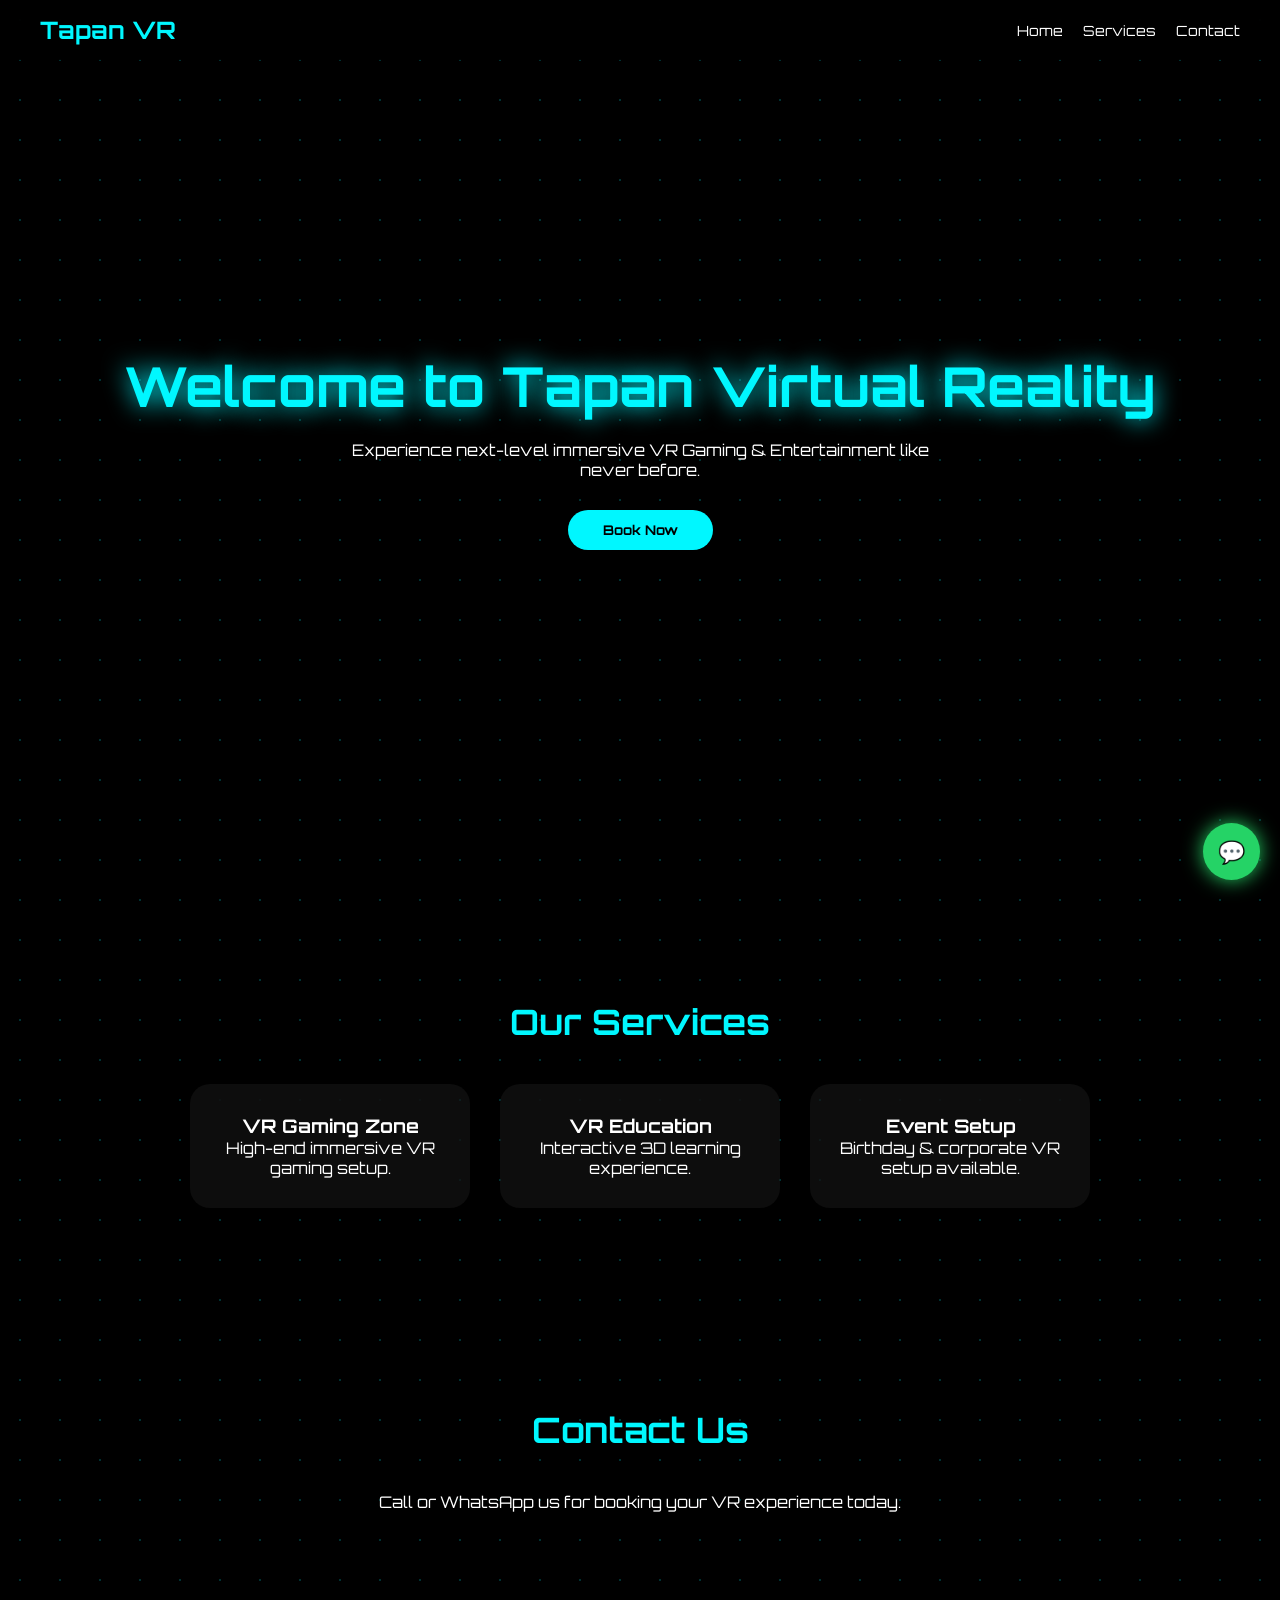
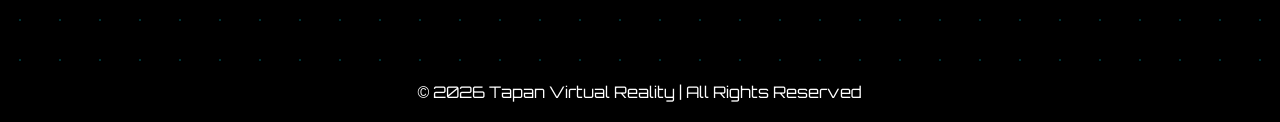
==== index.html @ c33cae74 "Refactor HTML structure and styles for clarity" ====
<!DOCTYPE html>
<html lang="en">
<head>
<meta charset="UTF-8">
<meta name="viewport" content="width=device-width, initial-scale=1.0">
<title>Tapan Virtual Reality</title>
<link href="https://fonts.googleapis.com/css2?family=Orbitron:wght@400;700;900&display=swap" rel="stylesheet">

<style>
*{
margin:0;
padding:0;
box-sizing:border-box;
font-family:'Orbitron', sans-serif;
scroll-behavior:smooth;
}

body{
background:#000;
color:white;
overflow-x:hidden;
}

/* 3D Animated Background */
body::before{
content:"";
position:fixed;
width:200%;
height:200%;
background:radial-gradient(circle,#00f7ff33 1px, transparent 1px);
background-size:40px 40px;
animation:moveBg 20s linear infinite;
z-index:-1;
}

@keyframes moveBg{
0%{transform:translate(0,0);}
100%{transform:translate(-200px,-200px);}
}

/* Navbar */
nav{
display:flex;
justify-content:space-between;
align-items:center;
padding:15px 40px;
background:rgba(0,0,0,0.7);
backdrop-filter:blur(15px);
position:fixed;
width:100%;
top:0;
z-index:1000;
}

nav h1{
color:#00f7ff;
}

nav ul{
display:flex;
gap:20px;
list-style:none;
}

nav ul li a{
color:white;
text-decoration:none;
font-size:14px;
transition:0.3s;
}

nav ul li a:hover{
color:#00f7ff;
}

/* Hero */
.hero{
height:100vh;
display:flex;
flex-direction:column;
justify-content:center;
align-items:center;
text-align:center;
padding:20px;
}

.hero h2{
font-size:55px;
color:#00f7ff;
text-shadow:0 0 25px #00f7ff;
animation:float 3s ease-in-out infinite;
}

@keyframes float{
0%,100%{transform:translateY(0);}
50%{transform:translateY(-15px);}
}

.hero p{
margin-top:20px;
max-width:600px;
}

.btn{
margin-top:30px;
padding:12px 35px;
border:none;
background:#00f7ff;
color:black;
font-weight:bold;
cursor:pointer;
border-radius:30px;
transition:0.4s;
}

.btn:hover{
transform:scale(1.1);
}

/* Services */
section{
padding:100px 20px;
text-align:center;
}

.section-title{
font-size:35px;
margin-bottom:40px;
color:#00f7ff;
}

.cards{
display:flex;
flex-wrap:wrap;
justify-content:center;
gap:30px;
}

.card{
background:rgba(255,255,255,0.05);
padding:30px;
width:280px;
border-radius:20px;
backdrop-filter:blur(15px);
transition:0.5s;
transform-style:preserve-3d;
}

.card:hover{
transform:rotateY(10deg) rotateX(10deg);
box-shadow:0 0 30px #00f7ff;
}

/* Contact */
.contact-box{
margin-top:30px;
}

/* WhatsApp Button */
.whatsapp{
position:fixed;
bottom:20px;
right:20px;
background:#25D366;
color:white;
padding:15px;
border-radius:50%;
font-size:22px;
text-decoration:none;
box-shadow:0 0 20px #25D366;
animation:pulse 2s infinite;
}

@keyframes pulse{
0%{box-shadow:0 0 10px #25D366;}
50%{box-shadow:0 0 25px #25D366;}
100%{box-shadow:0 0 10px #25D366;}
}

footer{
text-align:center;
padding:20px;
background:black;
margin-top:50px;
}

@media(max-width:768px){
.hero h2{font-size:32px;}
.cards{flex-direction:column;align-items:center;}
}
</style>
</head>

<body>

<nav>
<h1>Tapan VR</h1>
<ul>
<li><a href="#">Home</a></li>
<li><a href="#services">Services</a></li>
<li><a href="#contact">Contact</a></li>
</ul>
</nav>

<section class="hero">
<h2>Welcome to Tapan Virtual Reality</h2>
<p>Experience next-level immersive VR Gaming & Entertainment like never before.</p>
<button class="btn" onclick="sendWhatsApp()">Book Now</button>
</section>

<section id="services">
<h2 class="section-title">Our Services</h2>
<div class="cards">
<div class="card">
<h3>VR Gaming Zone</h3>
<p>High-end immersive VR gaming setup.</p>
</div>
<div class="card">
<h3>VR Education</h3>
<p>Interactive 3D learning experience.</p>
</div>
<div class="card">
<h3>Event Setup</h3>
<p>Birthday & corporate VR setup available.</p>
</div>
</div>
</section>

<section id="contact">
<h2 class="section-title">Contact Us</h2>
<p>Call or WhatsApp us for booking your VR experience today.</p>
</section>

<footer>
© 2026 Tapan Virtual Reality | All Rights Reserved
</footer>

<!-- WhatsApp Floating Button -->
<a href="https://wa.me/917605908862?text=Hello%20Tapan%20Virtual%20Reality,%20I%20want%20to%20book%20a%20VR%20session." class="whatsapp">💬</a>

<script>
function sendWhatsApp(){
window.open("https://wa.me/917605908862?text=Hello%20Tapan%20Virtual%20Reality,%20I%20want%20to%20book%20a%20VR%20session.","_blank");
}
</script>

</body>
</html>
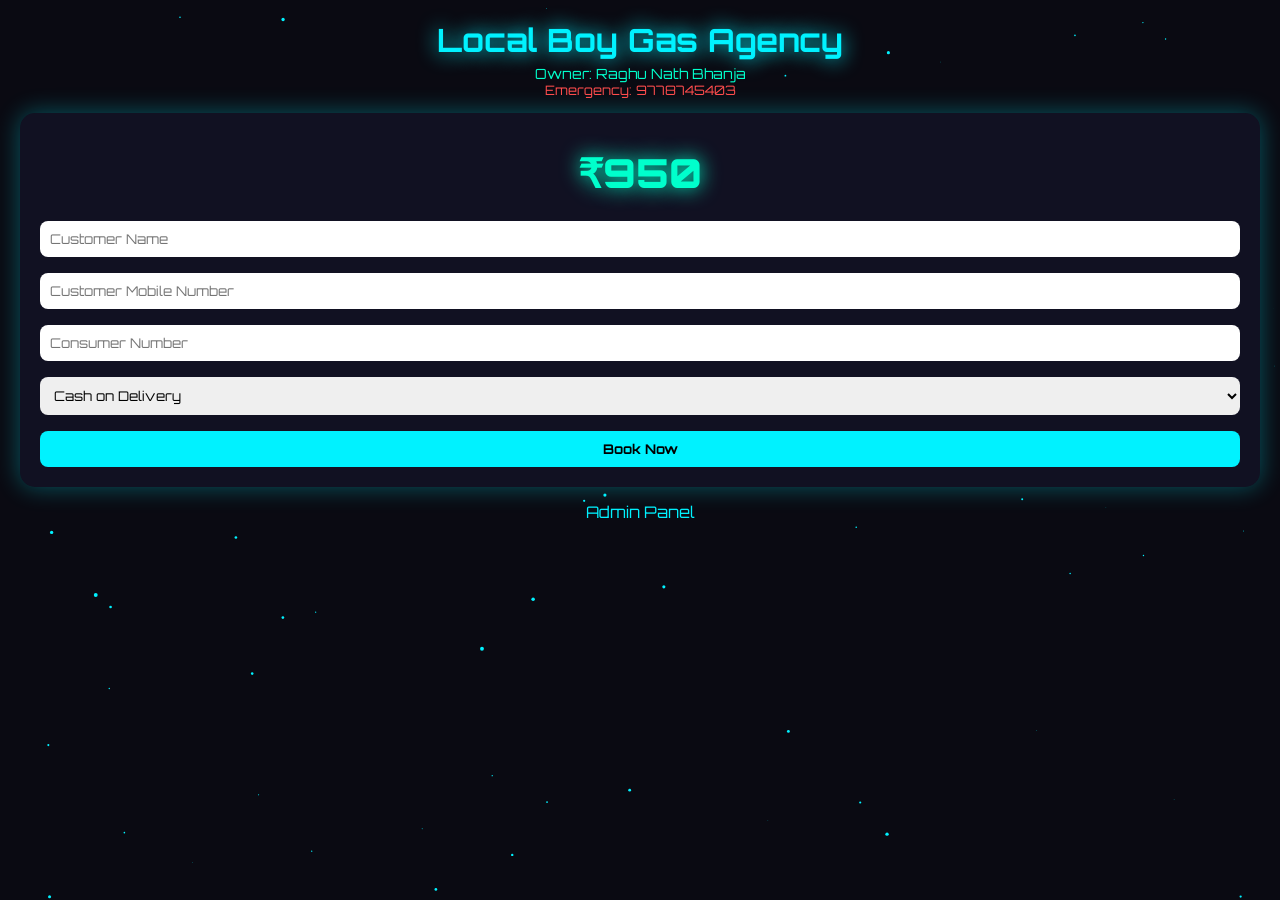
==== commit 89a947b2: "Update title and styles in index.html" ====
--- a/index.html
+++ b/index.html
@@ -1,247 +1,280 @@
 <!DOCTYPE html>
-<html lang="en">
+<html>
 <head>
-<meta charset="UTF-8">
 <meta name="viewport" content="width=device-width, initial-scale=1.0">
-<title>Tapan Virtual Reality</title>
+<title>Local Boy raghu Gas Agency</title>
+
 <link href="https://fonts.googleapis.com/css2?family=Orbitron:wght@400;700;900&display=swap" rel="stylesheet">
 
 <style>
-*{
-margin:0;
-padding:0;
-box-sizing:border-box;
-font-family:'Orbitron', sans-serif;
-scroll-behavior:smooth;
-}
+*{margin:0;padding:0;box-sizing:border-box;font-family:'Orbitron',sans-serif;}
 
 body{
-background:#000;
+background:#0a0a12;
 color:white;
-overflow-x:hidden;
-}
-
-/* 3D Animated Background */
-body::before{
-content:"";
+overflow:hidden;
+}
+
+canvas{
 position:fixed;
-width:200%;
-height:200%;
-background:radial-gradient(circle,#00f7ff33 1px, transparent 1px);
-background-size:40px 40px;
-animation:moveBg 20s linear infinite;
+top:0;
+left:0;
 z-index:-1;
 }
 
-@keyframes moveBg{
-0%{transform:translate(0,0);}
-100%{transform:translate(-200px,-200px);}
-}
-
-/* Navbar */
-nav{
-display:flex;
-justify-content:space-between;
-align-items:center;
-padding:15px 40px;
-background:rgba(0,0,0,0.7);
-backdrop-filter:blur(15px);
-position:fixed;
+.container{
+padding:20px;
+text-align:center;
+display:none;
+}
+
+.active{display:block;}
+
+h1{
+color:#00f2ff;
+text-shadow:0 0 20px #00f2ff;
+margin-bottom:5px;
+}
+
+.owner{
+font-size:14px;
+color:#00ffcc;
+}
+
+.emergency{
+font-size:13px;
+color:#ff4d4d;
+margin-bottom:10px;
+}
+
+.card{
+background:#111122;
+padding:20px;
+border-radius:15px;
+box-shadow:0 0 25px #00f2ff55;
+margin-top:15px;
+}
+
+input,select{
 width:100%;
-top:0;
-z-index:1000;
-}
-
-nav h1{
-color:#00f7ff;
-}
-
-nav ul{
-display:flex;
-gap:20px;
-list-style:none;
-}
-
-nav ul li a{
-color:white;
-text-decoration:none;
-font-size:14px;
-transition:0.3s;
-}
-
-nav ul li a:hover{
-color:#00f7ff;
-}
-
-/* Hero */
-.hero{
-height:100vh;
-display:flex;
-flex-direction:column;
-justify-content:center;
-align-items:center;
-text-align:center;
-padding:20px;
-}
-
-.hero h2{
-font-size:55px;
-color:#00f7ff;
-text-shadow:0 0 25px #00f7ff;
-animation:float 3s ease-in-out infinite;
-}
-
-@keyframes float{
-0%,100%{transform:translateY(0);}
-50%{transform:translateY(-15px);}
-}
-
-.hero p{
-margin-top:20px;
-max-width:600px;
-}
-
-.btn{
-margin-top:30px;
-padding:12px 35px;
+padding:10px;
+margin:8px 0;
+border-radius:8px;
 border:none;
-background:#00f7ff;
+}
+
+button{
+padding:10px;
+border:none;
+border-radius:8px;
+background:#00f2ff;
 color:black;
 font-weight:bold;
 cursor:pointer;
-border-radius:30px;
-transition:0.4s;
-}
-
-.btn:hover{
-transform:scale(1.1);
-}
-
-/* Services */
-section{
-padding:100px 20px;
-text-align:center;
-}
-
-.section-title{
-font-size:35px;
-margin-bottom:40px;
-color:#00f7ff;
-}
-
-.cards{
-display:flex;
-flex-wrap:wrap;
-justify-content:center;
-gap:30px;
-}
-
-.card{
-background:rgba(255,255,255,0.05);
-padding:30px;
-width:280px;
-border-radius:20px;
-backdrop-filter:blur(15px);
-transition:0.5s;
-transform-style:preserve-3d;
-}
-
-.card:hover{
-transform:rotateY(10deg) rotateX(10deg);
-box-shadow:0 0 30px #00f7ff;
-}
-
-/* Contact */
-.contact-box{
-margin-top:30px;
-}
-
-/* WhatsApp Button */
-.whatsapp{
-position:fixed;
-bottom:20px;
-right:20px;
-background:#25D366;
-color:white;
-padding:15px;
-border-radius:50%;
-font-size:22px;
-text-decoration:none;
-box-shadow:0 0 20px #25D366;
-animation:pulse 2s infinite;
-}
-
-@keyframes pulse{
-0%{box-shadow:0 0 10px #25D366;}
-50%{box-shadow:0 0 25px #25D366;}
-100%{box-shadow:0 0 10px #25D366;}
-}
-
-footer{
-text-align:center;
-padding:20px;
-background:black;
-margin-top:50px;
-}
-
-@media(max-width:768px){
-.hero h2{font-size:32px;}
-.cards{flex-direction:column;align-items:center;}
+margin-top:8px;
+width:100%;
+}
+
+.price{
+font-size:40px;
+font-weight:900;
+color:#00ffcc;
+margin:15px 0;
+text-shadow:0 0 20px #00ffcc;
+}
+
+.link{
+margin-top:15px;
+color:#00f2ff;
+cursor:pointer;
 }
 </style>
 </head>
-
 <body>
 
-<nav>
-<h1>Tapan VR</h1>
-<ul>
-<li><a href="#">Home</a></li>
-<li><a href="#services">Services</a></li>
-<li><a href="#contact">Contact</a></li>
-</ul>
-</nav>
-
-<section class="hero">
-<h2>Welcome to Tapan Virtual Reality</h2>
-<p>Experience next-level immersive VR Gaming & Entertainment like never before.</p>
-<button class="btn" onclick="sendWhatsApp()">Book Now</button>
-</section>
-
-<section id="services">
-<h2 class="section-title">Our Services</h2>
-<div class="cards">
+<canvas id="bg"></canvas>
+
+<!-- USER PAGE -->
+<div id="user" class="container active">
+<h1>Local Boy Gas Agency</h1>
+<div class="owner">Owner: Raghu Nath Bhanja</div>
+<div class="emergency">Emergency: 9778745403</div>
+
 <div class="card">
-<h3>VR Gaming Zone</h3>
-<p>High-end immersive VR gaming setup.</p>
-</div>
+
+<div class="price">₹<span id="livePrice">0</span></div>
+
+<input id="name" placeholder="Customer Name">
+<input id="mobile" placeholder="Customer Mobile Number">
+<input id="consumer" placeholder="Consumer Number">
+
+<select id="payment">
+<option value="COD">Cash on Delivery</option>
+<option value="UPI">Online UPI Payment</option>
+</select>
+
+<button onclick="book()">Book Now</button>
+<p id="msg"></p>
+
+</div>
+
+<div class="link" onclick="showAdminLogin()">Admin Panel</div>
+</div>
+
+<!-- ADMIN LOGIN -->
+<div id="adminLogin" class="container">
+<h1>Admin Login</h1>
+
 <div class="card">
-<h3>VR Education</h3>
-<p>Interactive 3D learning experience.</p>
-</div>
+<input id="adminUser" placeholder="Username">
+<input type="password" id="adminPass" placeholder="Password">
+<button onclick="adminLogin()">Login</button>
+</div>
+
+<div class="link" onclick="showUser()">Back</div>
+</div>
+
+<!-- ADMIN PANEL -->
+<div id="adminPanel" class="container">
+<h1>Admin Panel</h1>
+
 <div class="card">
-<h3>Event Setup</h3>
-<p>Birthday & corporate VR setup available.</p>
-</div>
-</div>
-</section>
-
-<section id="contact">
-<h2 class="section-title">Contact Us</h2>
-<p>Call or WhatsApp us for booking your VR experience today.</p>
-</section>
-
-<footer>
-© 2026 Tapan Virtual Reality | All Rights Reserved
-</footer>
-
-<!-- WhatsApp Floating Button -->
-<a href="https://wa.me/917605908862?text=Hello%20Tapan%20Virtual%20Reality,%20I%20want%20to%20book%20a%20VR%20session." class="whatsapp">💬</a>
+<h3>Update Cylinder Price</h3>
+<input id="newPrice" placeholder="Enter New Price">
+<button onclick="changePrice()">Update Price</button>
+</div>
+
+<div class="link" onclick="logout()">Logout</div>
+</div>
 
 <script>
-function sendWhatsApp(){
-window.open("https://wa.me/917605908862?text=Hello%20Tapan%20Virtual%20Reality,%20I%20want%20to%20book%20a%20VR%20session.","_blank");
-}
+let price = localStorage.getItem("price") || 950;
+price = parseInt(price);
+animatePrice(0, price);
+
+/* 🔥 Smooth Animated Price */
+function animatePrice(start, target){
+let duration = 800;
+let startTime = null;
+
+function animation(currentTime){
+if(!startTime) startTime = currentTime;
+let progress = currentTime - startTime;
+let percent = Math.min(progress / duration, 1);
+let value = Math.floor(percent * (target - start) + start);
+document.getElementById("livePrice").innerText = value;
+
+if(percent < 1){
+requestAnimationFrame(animation);
+}
+}
+requestAnimationFrame(animation);
+}
+
+/* Update Price */
+function changePrice(){
+let newP = document.getElementById("newPrice").value;
+if(newP){
+let oldPrice = price;
+price = parseInt(newP);
+localStorage.setItem("price",price);
+animatePrice(oldPrice, price);
+alert("Price Updated Successfully");
+}
+}
+
+/* Booking */
+function book(){
+let name=document.getElementById("name").value;
+let mobile=document.getElementById("mobile").value;
+let consumer=document.getElementById("consumer").value;
+let payment=document.getElementById("payment").value;
+
+if(!name || !mobile){
+alert("Please fill all details");
+return;
+}
+
+let id="LB"+Math.floor(Math.random()*100000);
+
+let message=`New Gas Booking
+ID: ${id}
+Name: ${name}
+Mobile: ${mobile}
+Consumer No: ${consumer}
+Payment: ${payment}
+Amount: ₹${price}`;
+
+window.open(`https://wa.me/919778745403?text=${encodeURIComponent(message)}`);
+
+document.getElementById("msg").innerHTML="Booking ID: "+id;
+}
+
+/* Admin Navigation */
+function showAdminLogin(){
+document.getElementById("user").classList.remove("active");
+document.getElementById("adminLogin").classList.add("active");
+}
+
+function adminLogin(){
+let user=document.getElementById("adminUser").value;
+let pass=document.getElementById("adminPass").value;
+
+if(user==="Raghu" && pass==="Tapan@8260"){
+document.getElementById("adminLogin").classList.remove("active");
+document.getElementById("adminPanel").classList.add("active");
+}else{
+alert("Wrong Username or Password");
+}
+}
+
+function logout(){
+document.getElementById("adminPanel").classList.remove("active");
+document.getElementById("user").classList.add("active");
+}
+
+function showUser(){
+document.getElementById("adminLogin").classList.remove("active");
+document.getElementById("user").classList.add("active");
+}
+
+/* Background Particles */
+const canvas=document.getElementById("bg");
+const ctx=canvas.getContext("2d");
+
+function resize(){
+canvas.width=window.innerWidth;
+canvas.height=window.innerHeight;
+}
+resize();
+window.addEventListener("resize",resize);
+
+let particles=[];
+for(let i=0;i<80;i++){
+particles.push({
+x:Math.random()*canvas.width,
+y:Math.random()*canvas.height,
+r:Math.random()*2,
+dx:(Math.random()-0.5),
+dy:(Math.random()-0.5)
+});
+}
+
+function draw(){
+ctx.clearRect(0,0,canvas.width,canvas.height);
+ctx.fillStyle="#00f2ff";
+particles.forEach(p=>{
+ctx.beginPath();
+ctx.arc(p.x,p.y,p.r,0,Math.PI*2);
+ctx.fill();
+p.x+=p.dx;
+p.y+=p.dy;
+if(p.x<0||p.x>canvas.width)p.dx*=-1;
+if(p.y<0||p.y>canvas.height)p.dy*=-1;
+});
+requestAnimationFrame(draw);
+}
+draw();
 </script>
 
 </body>
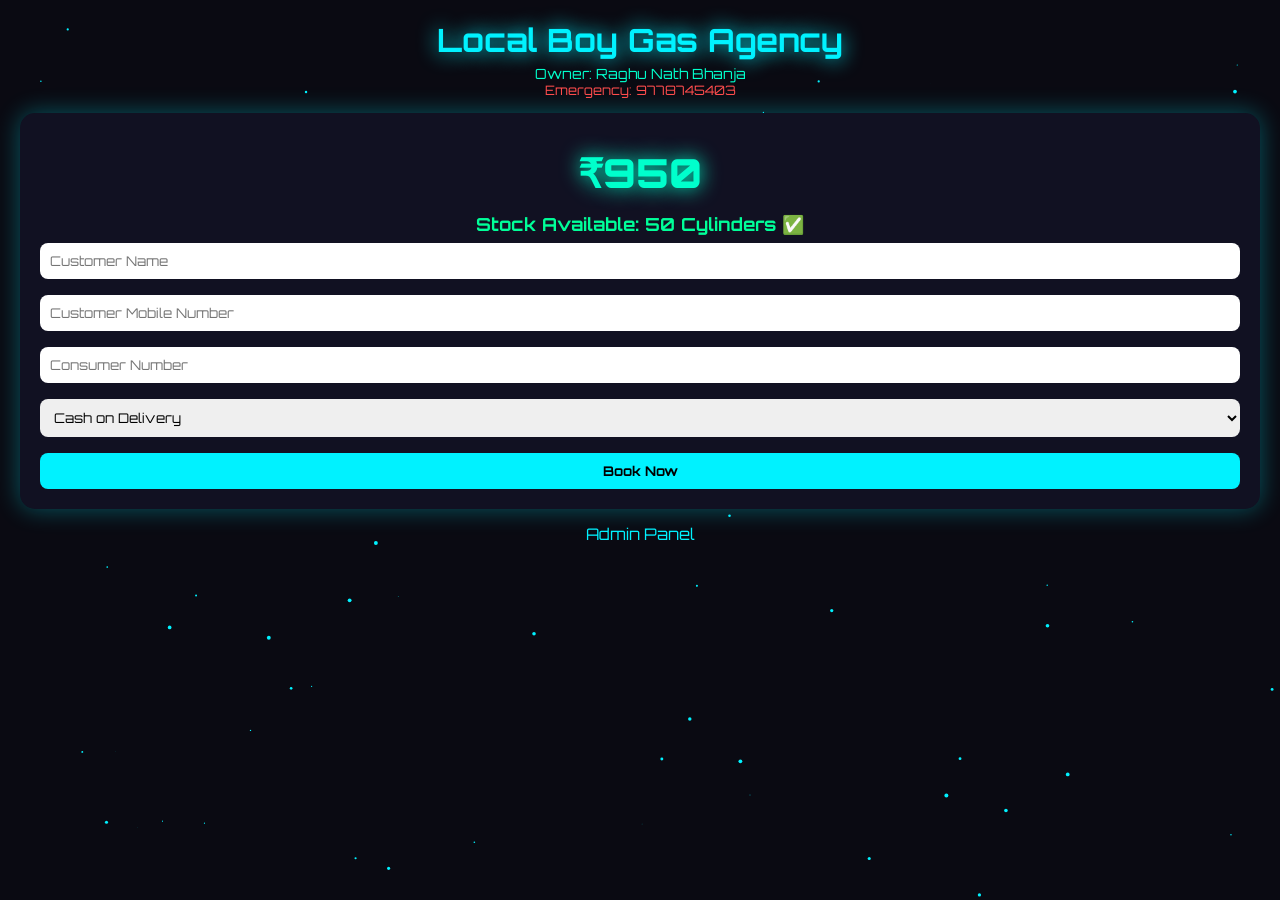
==== commit e0a3bda0: "Update title and add stock management features" ====
--- a/index.html
+++ b/index.html
@@ -2,7 +2,7 @@
 <html>
 <head>
 <meta name="viewport" content="width=device-width, initial-scale=1.0">
-<title>Local Boy raghu Gas Agency</title>
+<title>Local Boy Gas Agency</title>
 
 <link href="https://fonts.googleapis.com/css2?family=Orbitron:wght@400;700;900&display=swap" rel="stylesheet">
 
@@ -83,6 +83,12 @@
 text-shadow:0 0 20px #00ffcc;
 }
 
+.stock{
+font-size:18px;
+margin-top:5px;
+font-weight:bold;
+}
+
 .link{
 margin-top:15px;
 color:#00f2ff;
@@ -103,6 +109,7 @@
 <div class="card">
 
 <div class="price">₹<span id="livePrice">0</span></div>
+<div id="stockStatus" class="stock"></div>
 
 <input id="name" placeholder="Customer Name">
 <input id="mobile" placeholder="Customer Mobile Number">
@@ -142,17 +149,23 @@
 <h3>Update Cylinder Price</h3>
 <input id="newPrice" placeholder="Enter New Price">
 <button onclick="changePrice()">Update Price</button>
+
+<h3 style="margin-top:15px;">Update Stock</h3>
+<input id="newStock" placeholder="Enter Stock Quantity">
+<button onclick="changeStock()">Update Stock</button>
 </div>
 
 <div class="link" onclick="logout()">Logout</div>
 </div>
 
 <script>
-let price = localStorage.getItem("price") || 950;
-price = parseInt(price);
+let price = parseInt(localStorage.getItem("price")) || 950;
+let stock = parseInt(localStorage.getItem("stock")) || 50;
+
 animatePrice(0, price);
-
-/* 🔥 Smooth Animated Price */
+updateStockDisplay();
+
+/* Animated Price */
 function animatePrice(start, target){
 let duration = 800;
 let startTime = null;
@@ -183,8 +196,36 @@
 }
 }
 
+/* Update Stock */
+function changeStock(){
+let newS = document.getElementById("newStock").value;
+if(newS){
+stock = parseInt(newS);
+localStorage.setItem("stock",stock);
+updateStockDisplay();
+alert("Stock Updated Successfully");
+}
+}
+
+function updateStockDisplay(){
+let stockDiv = document.getElementById("stockStatus");
+
+if(stock > 0){
+stockDiv.innerHTML = "Stock Available: " + stock + " Cylinders ✅";
+stockDiv.style.color = "#00ff99";
+}else{
+stockDiv.innerHTML = "Not Available ❌";
+stockDiv.style.color = "red";
+}
+}
+
 /* Booking */
 function book(){
+if(stock <= 0){
+alert("Stock Not Available");
+return;
+}
+
 let name=document.getElementById("name").value;
 let mobile=document.getElementById("mobile").value;
 let consumer=document.getElementById("consumer").value;
@@ -206,6 +247,10 @@
 Amount: ₹${price}`;
 
 window.open(`https://wa.me/919778745403?text=${encodeURIComponent(message)}`);
+
+stock--;
+localStorage.setItem("stock",stock);
+updateStockDisplay();
 
 document.getElementById("msg").innerHTML="Booking ID: "+id;
 }
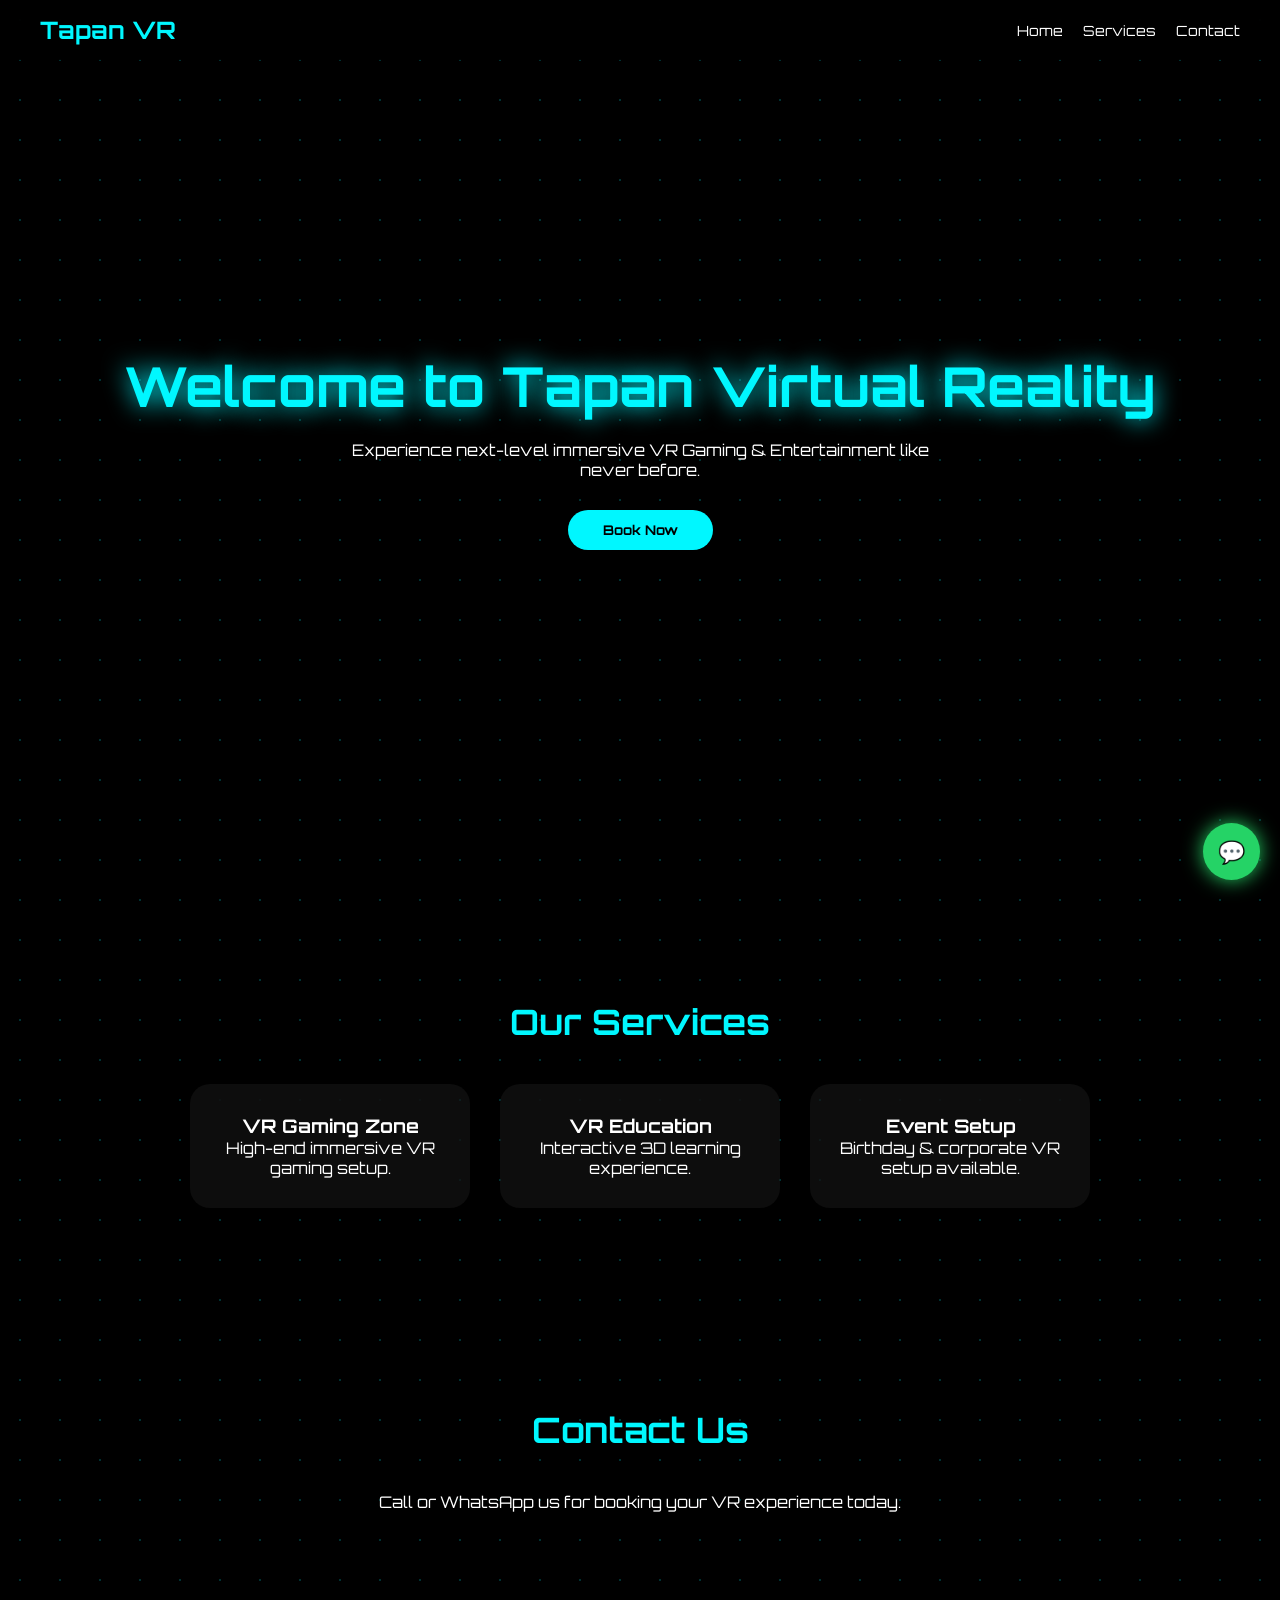
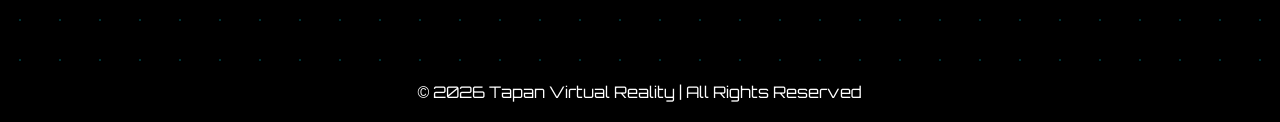
==== commit 958753c0: "Update HTML structure and styling for Tapan VR" ====
--- a/index.html
+++ b/index.html
@@ -1,325 +1,247 @@
 <!DOCTYPE html>
-<html>
+<html lang="en">
 <head>
+<meta charset="UTF-8">
 <meta name="viewport" content="width=device-width, initial-scale=1.0">
-<title>Local Boy Gas Agency</title>
-
+<title>Tapan Virtual Reality</title>
 <link href="https://fonts.googleapis.com/css2?family=Orbitron:wght@400;700;900&display=swap" rel="stylesheet">
 
 <style>
-*{margin:0;padding:0;box-sizing:border-box;font-family:'Orbitron',sans-serif;}
+*{
+margin:0;
+padding:0;
+box-sizing:border-box;
+font-family:'Orbitron', sans-serif;
+scroll-behavior:smooth;
+}
 
 body{
-background:#0a0a12;
+background:#000;
 color:white;
-overflow:hidden;
-}
-
-canvas{
+overflow-x:hidden;
+}
+
+/* 3D Animated Background */
+body::before{
+content:"";
 position:fixed;
+width:200%;
+height:200%;
+background:radial-gradient(circle,#00f7ff33 1px, transparent 1px);
+background-size:40px 40px;
+animation:moveBg 20s linear infinite;
+z-index:-1;
+}
+
+@keyframes moveBg{
+0%{transform:translate(0,0);}
+100%{transform:translate(-200px,-200px);}
+}
+
+/* Navbar */
+nav{
+display:flex;
+justify-content:space-between;
+align-items:center;
+padding:15px 40px;
+background:rgba(0,0,0,0.7);
+backdrop-filter:blur(15px);
+position:fixed;
+width:100%;
 top:0;
-left:0;
-z-index:-1;
-}
-
-.container{
+z-index:1000;
+}
+
+nav h1{
+color:#00f7ff;
+}
+
+nav ul{
+display:flex;
+gap:20px;
+list-style:none;
+}
+
+nav ul li a{
+color:white;
+text-decoration:none;
+font-size:14px;
+transition:0.3s;
+}
+
+nav ul li a:hover{
+color:#00f7ff;
+}
+
+/* Hero */
+.hero{
+height:100vh;
+display:flex;
+flex-direction:column;
+justify-content:center;
+align-items:center;
+text-align:center;
 padding:20px;
-text-align:center;
-display:none;
-}
-
-.active{display:block;}
-
-h1{
-color:#00f2ff;
-text-shadow:0 0 20px #00f2ff;
-margin-bottom:5px;
-}
-
-.owner{
-font-size:14px;
-color:#00ffcc;
-}
-
-.emergency{
-font-size:13px;
-color:#ff4d4d;
-margin-bottom:10px;
-}
-
-.card{
-background:#111122;
-padding:20px;
-border-radius:15px;
-box-shadow:0 0 25px #00f2ff55;
-margin-top:15px;
-}
-
-input,select{
-width:100%;
-padding:10px;
-margin:8px 0;
-border-radius:8px;
+}
+
+.hero h2{
+font-size:55px;
+color:#00f7ff;
+text-shadow:0 0 25px #00f7ff;
+animation:float 3s ease-in-out infinite;
+}
+
+@keyframes float{
+0%,100%{transform:translateY(0);}
+50%{transform:translateY(-15px);}
+}
+
+.hero p{
+margin-top:20px;
+max-width:600px;
+}
+
+.btn{
+margin-top:30px;
+padding:12px 35px;
 border:none;
-}
-
-button{
-padding:10px;
-border:none;
-border-radius:8px;
-background:#00f2ff;
+background:#00f7ff;
 color:black;
 font-weight:bold;
 cursor:pointer;
-margin-top:8px;
-width:100%;
-}
-
-.price{
-font-size:40px;
-font-weight:900;
-color:#00ffcc;
-margin:15px 0;
-text-shadow:0 0 20px #00ffcc;
-}
-
-.stock{
-font-size:18px;
-margin-top:5px;
-font-weight:bold;
-}
-
-.link{
-margin-top:15px;
-color:#00f2ff;
-cursor:pointer;
+border-radius:30px;
+transition:0.4s;
+}
+
+.btn:hover{
+transform:scale(1.1);
+}
+
+/* Services */
+section{
+padding:100px 20px;
+text-align:center;
+}
+
+.section-title{
+font-size:35px;
+margin-bottom:40px;
+color:#00f7ff;
+}
+
+.cards{
+display:flex;
+flex-wrap:wrap;
+justify-content:center;
+gap:30px;
+}
+
+.card{
+background:rgba(255,255,255,0.05);
+padding:30px;
+width:280px;
+border-radius:20px;
+backdrop-filter:blur(15px);
+transition:0.5s;
+transform-style:preserve-3d;
+}
+
+.card:hover{
+transform:rotateY(10deg) rotateX(10deg);
+box-shadow:0 0 30px #00f7ff;
+}
+
+/* Contact */
+.contact-box{
+margin-top:30px;
+}
+
+/* WhatsApp Button */
+.whatsapp{
+position:fixed;
+bottom:20px;
+right:20px;
+background:#25D366;
+color:white;
+padding:15px;
+border-radius:50%;
+font-size:22px;
+text-decoration:none;
+box-shadow:0 0 20px #25D366;
+animation:pulse 2s infinite;
+}
+
+@keyframes pulse{
+0%{box-shadow:0 0 10px #25D366;}
+50%{box-shadow:0 0 25px #25D366;}
+100%{box-shadow:0 0 10px #25D366;}
+}
+
+footer{
+text-align:center;
+padding:20px;
+background:black;
+margin-top:50px;
+}
+
+@media(max-width:768px){
+.hero h2{font-size:32px;}
+.cards{flex-direction:column;align-items:center;}
 }
 </style>
 </head>
+
 <body>
 
-<canvas id="bg"></canvas>
-
-<!-- USER PAGE -->
-<div id="user" class="container active">
-<h1>Local Boy Gas Agency</h1>
-<div class="owner">Owner: Raghu Nath Bhanja</div>
-<div class="emergency">Emergency: 9778745403</div>
-
+<nav>
+<h1>Tapan VR</h1>
+<ul>
+<li><a href="#">Home</a></li>
+<li><a href="#services">Services</a></li>
+<li><a href="#contact">Contact</a></li>
+</ul>
+</nav>
+
+<section class="hero">
+<h2>Welcome to Tapan Virtual Reality</h2>
+<p>Experience next-level immersive VR Gaming & Entertainment like never before.</p>
+<button class="btn" onclick="sendWhatsApp()">Book Now</button>
+</section>
+
+<section id="services">
+<h2 class="section-title">Our Services</h2>
+<div class="cards">
 <div class="card">
-
-<div class="price">₹<span id="livePrice">0</span></div>
-<div id="stockStatus" class="stock"></div>
-
-<input id="name" placeholder="Customer Name">
-<input id="mobile" placeholder="Customer Mobile Number">
-<input id="consumer" placeholder="Consumer Number">
-
-<select id="payment">
-<option value="COD">Cash on Delivery</option>
-<option value="UPI">Online UPI Payment</option>
-</select>
-
-<button onclick="book()">Book Now</button>
-<p id="msg"></p>
-
-</div>
-
-<div class="link" onclick="showAdminLogin()">Admin Panel</div>
-</div>
-
-<!-- ADMIN LOGIN -->
-<div id="adminLogin" class="container">
-<h1>Admin Login</h1>
-
+<h3>VR Gaming Zone</h3>
+<p>High-end immersive VR gaming setup.</p>
+</div>
 <div class="card">
-<input id="adminUser" placeholder="Username">
-<input type="password" id="adminPass" placeholder="Password">
-<button onclick="adminLogin()">Login</button>
-</div>
-
-<div class="link" onclick="showUser()">Back</div>
-</div>
-
-<!-- ADMIN PANEL -->
-<div id="adminPanel" class="container">
-<h1>Admin Panel</h1>
-
+<h3>VR Education</h3>
+<p>Interactive 3D learning experience.</p>
+</div>
 <div class="card">
-<h3>Update Cylinder Price</h3>
-<input id="newPrice" placeholder="Enter New Price">
-<button onclick="changePrice()">Update Price</button>
-
-<h3 style="margin-top:15px;">Update Stock</h3>
-<input id="newStock" placeholder="Enter Stock Quantity">
-<button onclick="changeStock()">Update Stock</button>
-</div>
-
-<div class="link" onclick="logout()">Logout</div>
-</div>
+<h3>Event Setup</h3>
+<p>Birthday & corporate VR setup available.</p>
+</div>
+</div>
+</section>
+
+<section id="contact">
+<h2 class="section-title">Contact Us</h2>
+<p>Call or WhatsApp us for booking your VR experience today.</p>
+</section>
+
+<footer>
+© 2026 Tapan Virtual Reality | All Rights Reserved
+</footer>
+
+<!-- WhatsApp Floating Button -->
+<a href="https://wa.me/917605908862?text=Hello%20Tapan%20Virtual%20Reality,%20I%20want%20to%20book%20a%20VR%20session." class="whatsapp">💬</a>
 
 <script>
-let price = parseInt(localStorage.getItem("price")) || 950;
-let stock = parseInt(localStorage.getItem("stock")) || 50;
-
-animatePrice(0, price);
-updateStockDisplay();
-
-/* Animated Price */
-function animatePrice(start, target){
-let duration = 800;
-let startTime = null;
-
-function animation(currentTime){
-if(!startTime) startTime = currentTime;
-let progress = currentTime - startTime;
-let percent = Math.min(progress / duration, 1);
-let value = Math.floor(percent * (target - start) + start);
-document.getElementById("livePrice").innerText = value;
-
-if(percent < 1){
-requestAnimationFrame(animation);
-}
-}
-requestAnimationFrame(animation);
-}
-
-/* Update Price */
-function changePrice(){
-let newP = document.getElementById("newPrice").value;
-if(newP){
-let oldPrice = price;
-price = parseInt(newP);
-localStorage.setItem("price",price);
-animatePrice(oldPrice, price);
-alert("Price Updated Successfully");
-}
-}
-
-/* Update Stock */
-function changeStock(){
-let newS = document.getElementById("newStock").value;
-if(newS){
-stock = parseInt(newS);
-localStorage.setItem("stock",stock);
-updateStockDisplay();
-alert("Stock Updated Successfully");
-}
-}
-
-function updateStockDisplay(){
-let stockDiv = document.getElementById("stockStatus");
-
-if(stock > 0){
-stockDiv.innerHTML = "Stock Available: " + stock + " Cylinders ✅";
-stockDiv.style.color = "#00ff99";
-}else{
-stockDiv.innerHTML = "Not Available ❌";
-stockDiv.style.color = "red";
-}
-}
-
-/* Booking */
-function book(){
-if(stock <= 0){
-alert("Stock Not Available");
-return;
-}
-
-let name=document.getElementById("name").value;
-let mobile=document.getElementById("mobile").value;
-let consumer=document.getElementById("consumer").value;
-let payment=document.getElementById("payment").value;
-
-if(!name || !mobile){
-alert("Please fill all details");
-return;
-}
-
-let id="LB"+Math.floor(Math.random()*100000);
-
-let message=`New Gas Booking
-ID: ${id}
-Name: ${name}
-Mobile: ${mobile}
-Consumer No: ${consumer}
-Payment: ${payment}
-Amount: ₹${price}`;
-
-window.open(`https://wa.me/919778745403?text=${encodeURIComponent(message)}`);
-
-stock--;
-localStorage.setItem("stock",stock);
-updateStockDisplay();
-
-document.getElementById("msg").innerHTML="Booking ID: "+id;
-}
-
-/* Admin Navigation */
-function showAdminLogin(){
-document.getElementById("user").classList.remove("active");
-document.getElementById("adminLogin").classList.add("active");
-}
-
-function adminLogin(){
-let user=document.getElementById("adminUser").value;
-let pass=document.getElementById("adminPass").value;
-
-if(user==="Raghu" && pass==="Tapan@8260"){
-document.getElementById("adminLogin").classList.remove("active");
-document.getElementById("adminPanel").classList.add("active");
-}else{
-alert("Wrong Username or Password");
-}
-}
-
-function logout(){
-document.getElementById("adminPanel").classList.remove("active");
-document.getElementById("user").classList.add("active");
-}
-
-function showUser(){
-document.getElementById("adminLogin").classList.remove("active");
-document.getElementById("user").classList.add("active");
-}
-
-/* Background Particles */
-const canvas=document.getElementById("bg");
-const ctx=canvas.getContext("2d");
-
-function resize(){
-canvas.width=window.innerWidth;
-canvas.height=window.innerHeight;
-}
-resize();
-window.addEventListener("resize",resize);
-
-let particles=[];
-for(let i=0;i<80;i++){
-particles.push({
-x:Math.random()*canvas.width,
-y:Math.random()*canvas.height,
-r:Math.random()*2,
-dx:(Math.random()-0.5),
-dy:(Math.random()-0.5)
-});
-}
-
-function draw(){
-ctx.clearRect(0,0,canvas.width,canvas.height);
-ctx.fillStyle="#00f2ff";
-particles.forEach(p=>{
-ctx.beginPath();
-ctx.arc(p.x,p.y,p.r,0,Math.PI*2);
-ctx.fill();
-p.x+=p.dx;
-p.y+=p.dy;
-if(p.x<0||p.x>canvas.width)p.dx*=-1;
-if(p.y<0||p.y>canvas.height)p.dy*=-1;
-});
-requestAnimationFrame(draw);
-}
-draw();
+function sendWhatsApp(){
+window.open("https://wa.me/917605908862?text=Hello%20Tapan%20Virtual%20Reality,%20I%20want%20to%20book%20a%20VR%20session.","_blank");
+}
 </script>
 
 </body>
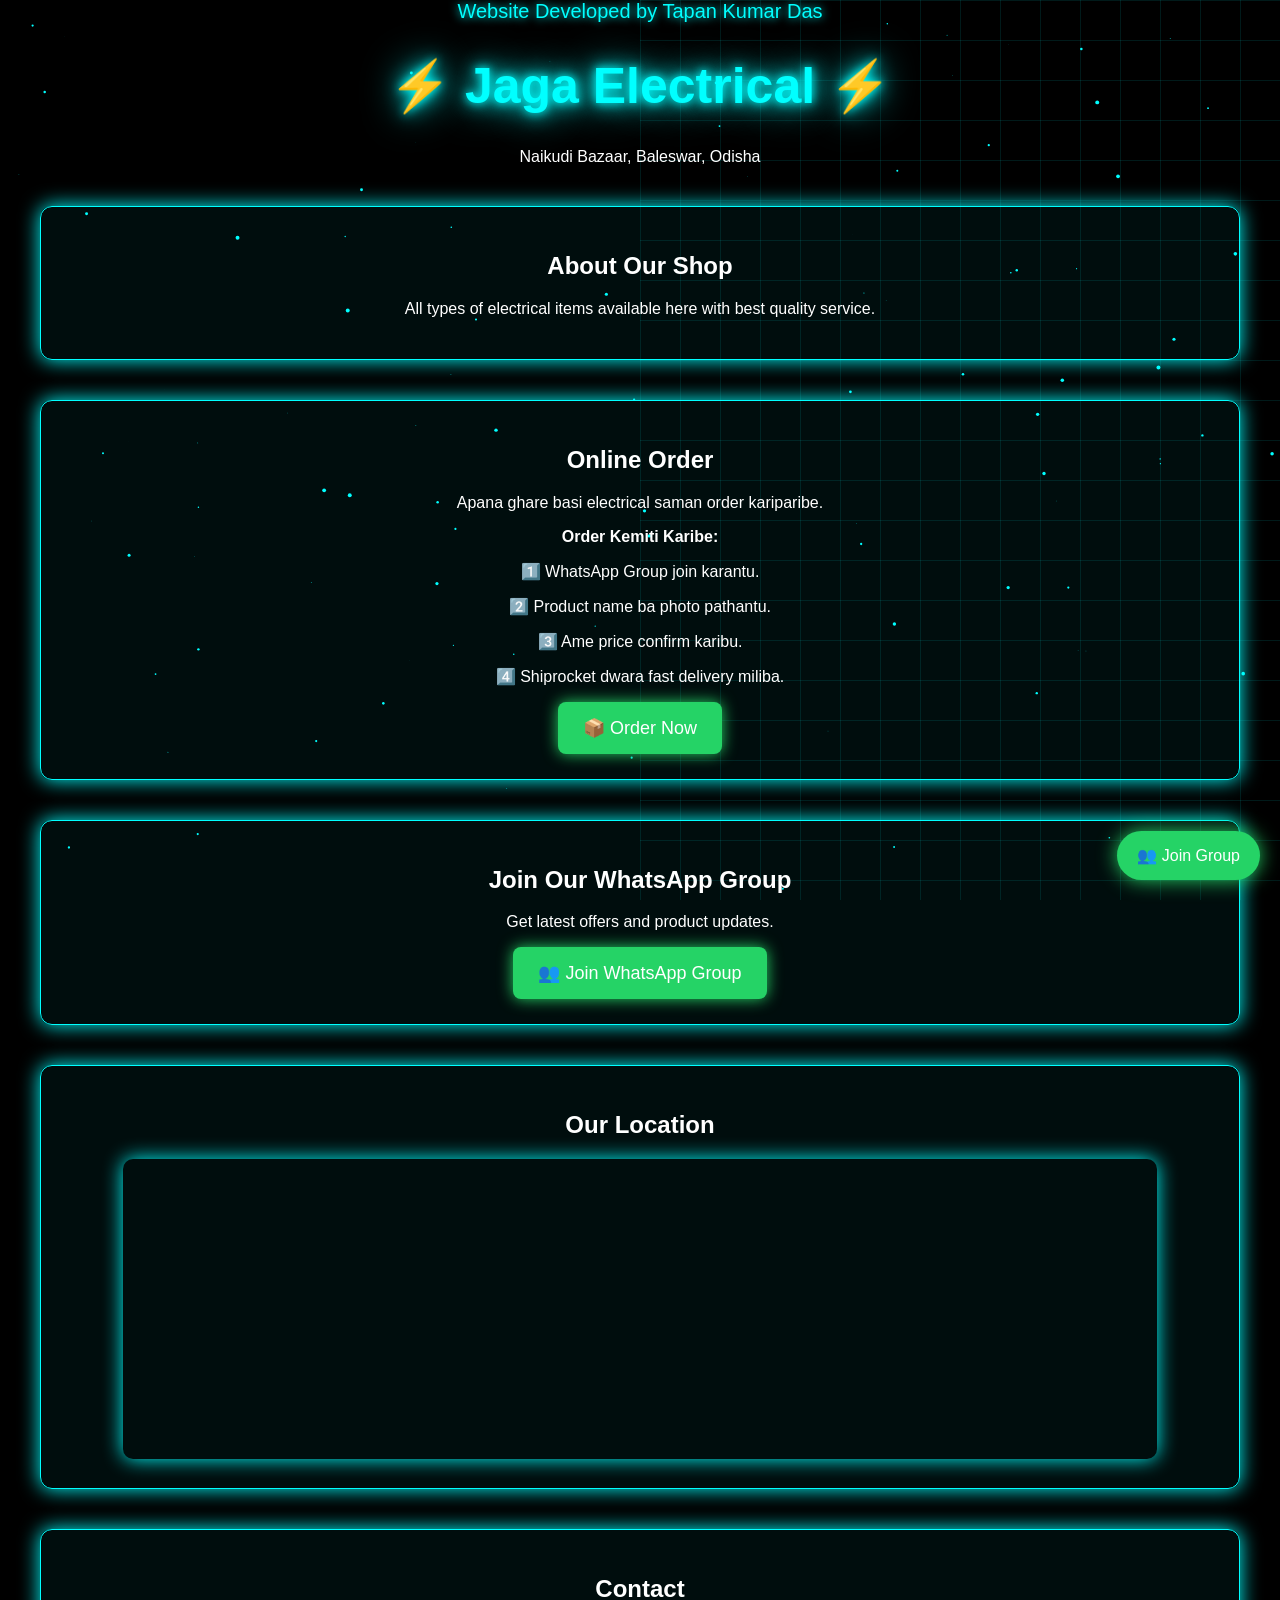
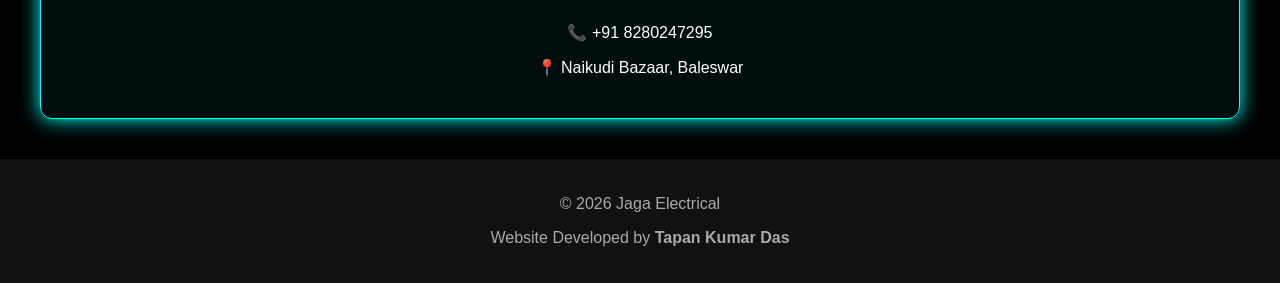
==== commit ad303caf: "Update title and content for Jaga Electrical" ====
--- a/index.html
+++ b/index.html
@@ -3,245 +3,209 @@
 <head>
 <meta charset="UTF-8">
 <meta name="viewport" content="width=device-width, initial-scale=1.0">
-<title>Tapan Virtual Reality</title>
-<link href="https://fonts.googleapis.com/css2?family=Orbitron:wght@400;700;900&display=swap" rel="stylesheet">
+<title>Jaga Electrical | Tapan Kumar Das</title>
 
 <style>
-*{
+body{
 margin:0;
-padding:0;
-box-sizing:border-box;
-font-family:'Orbitron', sans-serif;
-scroll-behavior:smooth;
-}
-
-body{
-background:#000;
+font-family:Arial;
+background:black;
 color:white;
+text-align:center;
 overflow-x:hidden;
 }
-
-/* 3D Animated Background */
+/* Cyber grid background */
 body::before{
 content:"";
 position:fixed;
-width:200%;
-height:200%;
-background:radial-gradient(circle,#00f7ff33 1px, transparent 1px);
+width:100%;
+height:100%;
+background:
+linear-gradient(rgba(0,255,255,0.1) 1px, transparent 1px),
+linear-gradient(90deg, rgba(0,255,255,0.1) 1px, transparent 1px);
 background-size:40px 40px;
-animation:moveBg 20s linear infinite;
-z-index:-1;
-}
-
-@keyframes moveBg{
-0%{transform:translate(0,0);}
-100%{transform:translate(-200px,-200px);}
-}
-
-/* Navbar */
-nav{
-display:flex;
-justify-content:space-between;
-align-items:center;
-padding:15px 40px;
-background:rgba(0,0,0,0.7);
-backdrop-filter:blur(15px);
-position:fixed;
-width:100%;
-top:0;
-z-index:1000;
-}
-
-nav h1{
-color:#00f7ff;
-}
-
-nav ul{
-display:flex;
-gap:20px;
-list-style:none;
-}
-
-nav ul li a{
+z-index:-2;
+}
+/* Neon title */
+.title{
+font-size:50px;
+color:cyan;
+text-shadow:0 0 10px cyan,0 0 20px cyan,0 0 40px cyan;
+}
+/* Developer credit above title */
+.developer{
+color:#0ff;
+font-size:20px;
+text-shadow:0 0 10px #0ff;
+margin-bottom:5px;
+}
+/* Cards */
+.card{
+background:rgba(0,255,255,0.05);
+border:1px solid cyan;
+margin:40px;
+padding:25px;
+border-radius:12px;
+box-shadow:0 0 20px cyan;
+opacity:0;
+transform:translateY(60px);
+transition:1s;
+}
+.card.show{
+opacity:1;
+transform:translateY(0);
+}
+/* Button */
+.btn{
+background:#25D366;
+padding:15px 25px;
+border:none;
+border-radius:8px;
+font-size:18px;
 color:white;
-text-decoration:none;
-font-size:14px;
-transition:0.3s;
-}
-
-nav ul li a:hover{
-color:#00f7ff;
-}
-
-/* Hero */
-.hero{
-height:100vh;
-display:flex;
-flex-direction:column;
-justify-content:center;
-align-items:center;
-text-align:center;
-padding:20px;
-}
-
-.hero h2{
-font-size:55px;
-color:#00f7ff;
-text-shadow:0 0 25px #00f7ff;
-animation:float 3s ease-in-out infinite;
-}
-
-@keyframes float{
-0%,100%{transform:translateY(0);}
-50%{transform:translateY(-15px);}
-}
-
-.hero p{
-margin-top:20px;
-max-width:600px;
-}
-
-.btn{
-margin-top:30px;
-padding:12px 35px;
-border:none;
-background:#00f7ff;
-color:black;
-font-weight:bold;
 cursor:pointer;
-border-radius:30px;
-transition:0.4s;
-}
-
+box-shadow:0 0 15px #25D366;
+}
 .btn:hover{
-transform:scale(1.1);
-}
-
-/* Services */
-section{
-padding:100px 20px;
-text-align:center;
-}
-
-.section-title{
-font-size:35px;
-margin-bottom:40px;
-color:#00f7ff;
-}
-
-.cards{
-display:flex;
-flex-wrap:wrap;
-justify-content:center;
-gap:30px;
-}
-
-.card{
-background:rgba(255,255,255,0.05);
-padding:30px;
-width:280px;
-border-radius:20px;
-backdrop-filter:blur(15px);
-transition:0.5s;
-transform-style:preserve-3d;
-}
-
-.card:hover{
-transform:rotateY(10deg) rotateX(10deg);
-box-shadow:0 0 30px #00f7ff;
-}
-
-/* Contact */
-.contact-box{
-margin-top:30px;
-}
-
-/* WhatsApp Button */
-.whatsapp{
+box-shadow:0 0 25px #25D366;
+}
+/* Map */
+.map{
+width:90%;
+height:300px;
+border:0;
+border-radius:10px;
+box-shadow:0 0 20px cyan;
+}
+/* Floating WhatsApp group */
+.group{
 position:fixed;
 bottom:20px;
 right:20px;
 background:#25D366;
 color:white;
-padding:15px;
-border-radius:50%;
-font-size:22px;
+padding:15px 20px;
+border-radius:30px;
 text-decoration:none;
 box-shadow:0 0 20px #25D366;
-animation:pulse 2s infinite;
-}
-
-@keyframes pulse{
-0%{box-shadow:0 0 10px #25D366;}
-50%{box-shadow:0 0 25px #25D366;}
-100%{box-shadow:0 0 10px #25D366;}
-}
-
+}
+/* Particles */
+canvas{
+position:fixed;
+top:0;
+left:0;
+z-index:-1;
+}
+/* Footer */
 footer{
-text-align:center;
+background:#111;
 padding:20px;
-background:black;
-margin-top:50px;
-}
-
-@media(max-width:768px){
-.hero h2{font-size:32px;}
-.cards{flex-direction:column;align-items:center;}
+color:#aaa;
 }
 </style>
 </head>
 
 <body>
 
-<nav>
-<h1>Tapan VR</h1>
-<ul>
-<li><a href="#">Home</a></li>
-<li><a href="#services">Services</a></li>
-<li><a href="#contact">Contact</a></li>
-</ul>
-</nav>
-
-<section class="hero">
-<h2>Welcome to Tapan Virtual Reality</h2>
-<p>Experience next-level immersive VR Gaming & Entertainment like never before.</p>
-<button class="btn" onclick="sendWhatsApp()">Book Now</button>
-</section>
-
-<section id="services">
-<h2 class="section-title">Our Services</h2>
-<div class="cards">
-<div class="card">
-<h3>VR Gaming Zone</h3>
-<p>High-end immersive VR gaming setup.</p>
-</div>
-<div class="card">
-<h3>VR Education</h3>
-<p>Interactive 3D learning experience.</p>
-</div>
-<div class="card">
-<h3>Event Setup</h3>
-<p>Birthday & corporate VR setup available.</p>
-</div>
-</div>
-</section>
-
-<section id="contact">
-<h2 class="section-title">Contact Us</h2>
-<p>Call or WhatsApp us for booking your VR experience today.</p>
-</section>
+<canvas id="particles"></canvas>
+
+<!-- Developer Credit Above Title -->
+<div class="developer">Website Developed by Tapan Kumar Das</div>
+
+<h1 class="title">⚡ Jaga Electrical ⚡</h1>
+<p>Naikudi Bazaar, Baleswar, Odisha</p>
+
+<div class="card">
+<h2>About Our Shop</h2>
+<p>All types of electrical items available here with best quality service.</p>
+</div>
+
+<div class="card">
+<h2>Online Order</h2>
+<p>Apana ghare basi electrical saman order kariparibe.</p>
+<p><b>Order Kemiti Karibe:</b></p>
+<p>1️⃣ WhatsApp Group join karantu.</p>
+<p>2️⃣ Product name ba photo pathantu.</p>
+<p>3️⃣ Ame price confirm karibu.</p>
+<p>4️⃣ Shiprocket dwara fast delivery miliba.</p>
+<a href="https://chat.whatsapp.com/GTTSU5lIxMh2vf0qxv0WY9?mode=gi_t" target="_blank">
+<button class="btn">📦 Order Now</button>
+</a>
+</div>
+
+<div class="card">
+<h2>Join Our WhatsApp Group</h2>
+<p>Get latest offers and product updates.</p>
+<a href="https://chat.whatsapp.com/GTTSU5lIxMh2vf0qxv0WY9?mode=gi_t" target="_blank">
+<button class="btn">👥 Join WhatsApp Group</button>
+</a>
+</div>
+
+<div class="card">
+<h2>Our Location</h2>
+<iframe class="map"
+src="https://maps.google.com/maps?q=Naikudi%20Bazaar%20Baleswar&t=&z=13&ie=UTF8&iwloc=&output=embed">
+</iframe>
+</div>
+
+<div class="card">
+<h2>Contact</h2>
+<p>📞 +91 8280247295</p>
+<p>📍 Naikudi Bazaar, Baleswar</p>
+</div>
 
 <footer>
-© 2026 Tapan Virtual Reality | All Rights Reserved
+<p>© 2026 Jaga Electrical</p>
+<p>Website Developed by <b>Tapan Kumar Das</b></p>
 </footer>
 
-<!-- WhatsApp Floating Button -->
-<a href="https://wa.me/917605908862?text=Hello%20Tapan%20Virtual%20Reality,%20I%20want%20to%20book%20a%20VR%20session." class="whatsapp">💬</a>
+<a class="group"
+href="https://chat.whatsapp.com/GTTSU5lIxMh2vf0qxv0WY9?mode=gi_t" target="_blank">
+👥 Join Group
+</a>
 
 <script>
-function sendWhatsApp(){
-window.open("https://wa.me/917605908862?text=Hello%20Tapan%20Virtual%20Reality,%20I%20want%20to%20book%20a%20VR%20session.","_blank");
-}
+/* Scroll animation */
+const cards=document.querySelectorAll(".card");
+window.addEventListener("scroll",()=>{
+cards.forEach(card=>{
+const top=card.getBoundingClientRect().top;
+if(top<window.innerHeight-100){
+card.classList.add("show");
+}
+});
+});
+
+/* Neon particles */
+const canvas=document.getElementById("particles");
+const ctx=canvas.getContext("2d");
+canvas.width=window.innerWidth;
+canvas.height=window.innerHeight;
+let particles=[];
+for(let i=0;i<100;i++){
+particles.push({
+x:Math.random()*canvas.width,
+y:Math.random()*canvas.height,
+r:Math.random()*2,
+dx:(Math.random()-0.5),
+dy:(Math.random()-0.5)
+});
+}
+function animate(){
+ctx.clearRect(0,0,canvas.width,canvas.height);
+particles.forEach(p=>{
+ctx.beginPath();
+ctx.arc(p.x,p.y,p.r,0,Math.PI*2);
+ctx.fillStyle="cyan";
+ctx.fill();
+p.x+=p.dx;
+p.y+=p.dy;
+if(p.x<0||p.x>canvas.width) p.dx*=-1;
+if(p.y<0||p.y>canvas.height) p.dy*=-1;
+});
+requestAnimationFrame(animate);
+}
+animate();
 </script>
 
 </body>
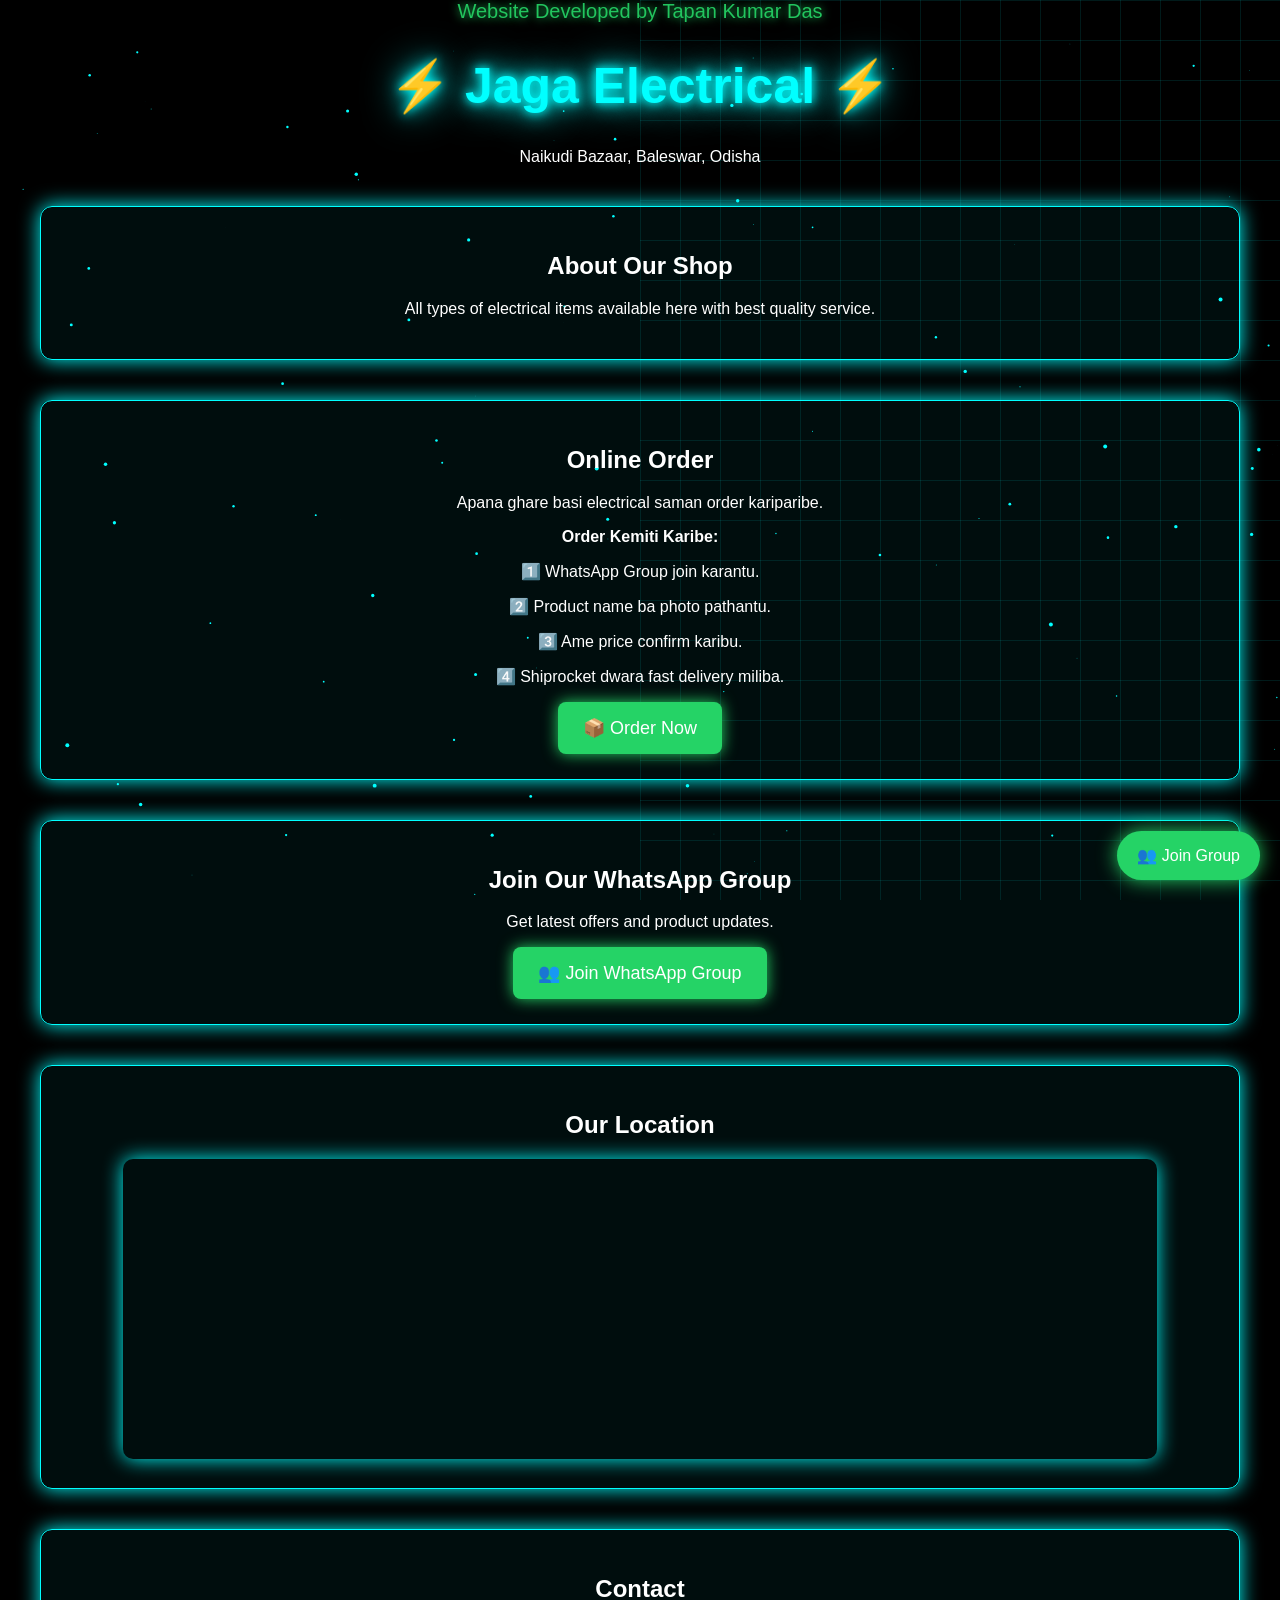
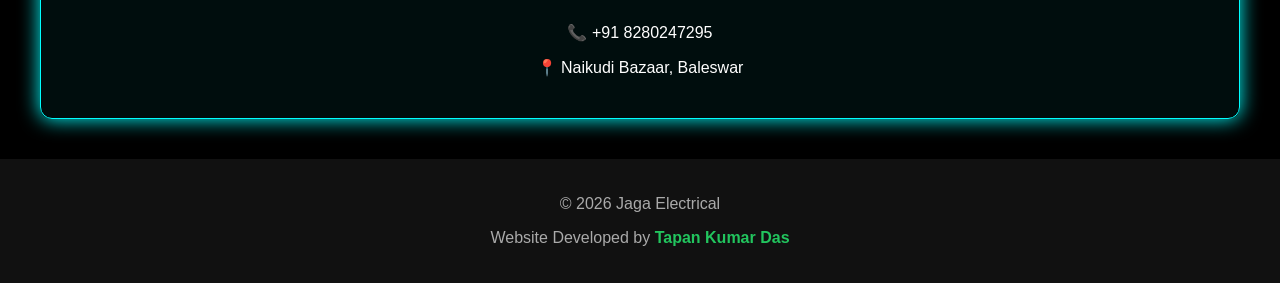
==== commit c615b55c: "Add animations and update developer credit styling" ====
--- a/index.html
+++ b/index.html
@@ -31,12 +31,18 @@
 font-size:50px;
 color:cyan;
 text-shadow:0 0 10px cyan,0 0 20px cyan,0 0 40px cyan;
+animation:titlePulse 2s infinite alternate;
+}
+@keyframes titlePulse{
+0%{text-shadow:0 0 10px cyan,0 0 20px cyan,0 0 40px cyan;}
+50%{text-shadow:0 0 20px cyan,0 0 40px cyan,0 0 60px cyan;}
+100%{text-shadow:0 0 15px cyan,0 0 30px cyan,0 0 50px cyan;}
 }
 /* Developer credit above title */
 .developer{
-color:#0ff;
+color:#22c55e; /* Green color for Tapan Kumar Das */
 font-size:20px;
-text-shadow:0 0 10px #0ff;
+text-shadow:0 0 10px #22c55e;
 margin-bottom:5px;
 }
 /* Cards */
@@ -47,14 +53,16 @@
 padding:25px;
 border-radius:12px;
 box-shadow:0 0 20px cyan;
-opacity:0;
-transform:translateY(60px);
-transition:1s;
-}
-.card.show{
 opacity:1;
 transform:translateY(0);
-}
+animation:floatPulse 3s infinite alternate;
+}
+@keyframes floatPulse{
+0%{transform:translateY(0px); box-shadow:0 0 15px cyan;}
+50%{transform:translateY(-10px); box-shadow:0 0 25px cyan;}
+100%{transform:translateY(0px); box-shadow:0 0 15px cyan;}
+}
+
 /* Button */
 .btn{
 background:#25D366;
@@ -65,9 +73,11 @@
 color:white;
 cursor:pointer;
 box-shadow:0 0 15px #25D366;
+transition:0.3s;
 }
 .btn:hover{
 box-shadow:0 0 25px #25D366;
+transform:scale(1.05);
 }
 /* Map */
 .map{
@@ -156,7 +166,7 @@
 
 <footer>
 <p>© 2026 Jaga Electrical</p>
-<p>Website Developed by <b>Tapan Kumar Das</b></p>
+<p>Website Developed by <b style="color:#22c55e;">Tapan Kumar Das</b></p>
 </footer>
 
 <a class="group"
@@ -165,17 +175,6 @@
 </a>
 
 <script>
-/* Scroll animation */
-const cards=document.querySelectorAll(".card");
-window.addEventListener("scroll",()=>{
-cards.forEach(card=>{
-const top=card.getBoundingClientRect().top;
-if(top<window.innerHeight-100){
-card.classList.add("show");
-}
-});
-});
-
 /* Neon particles */
 const canvas=document.getElementById("particles");
 const ctx=canvas.getContext("2d");
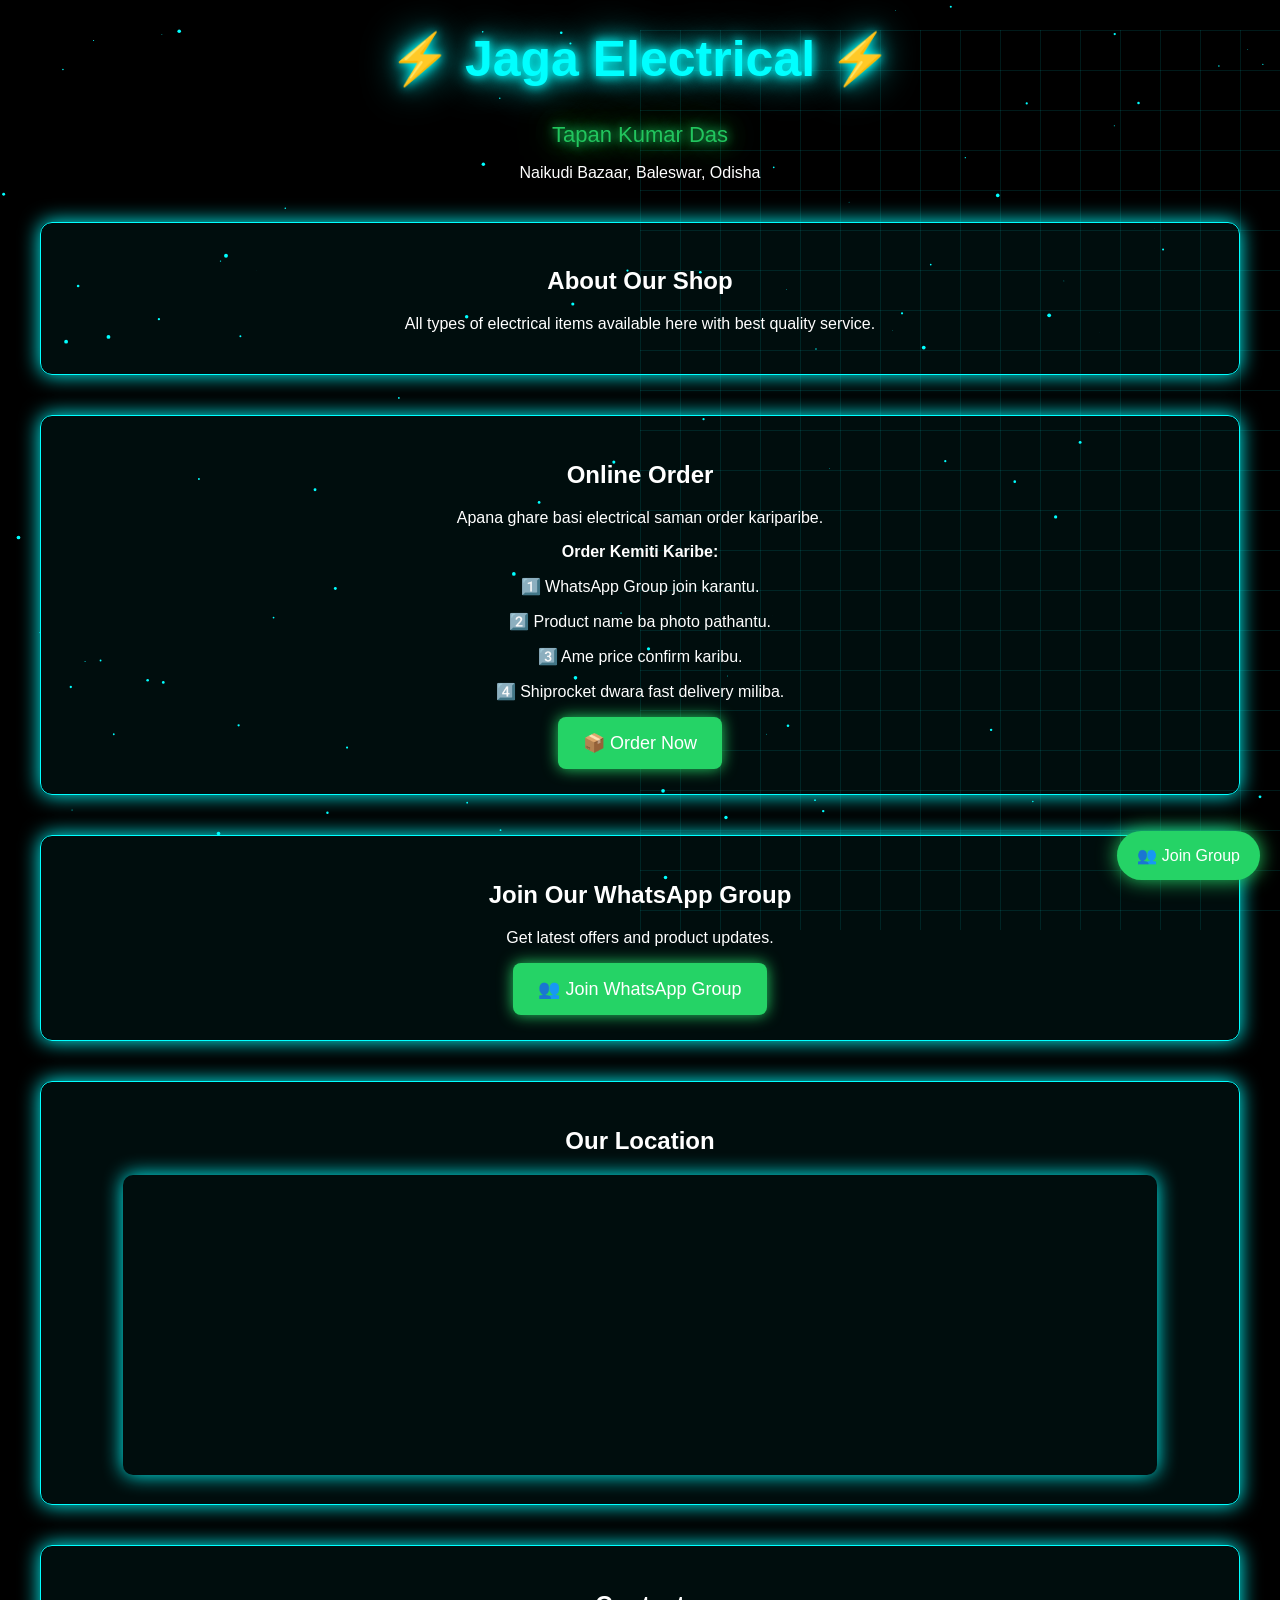
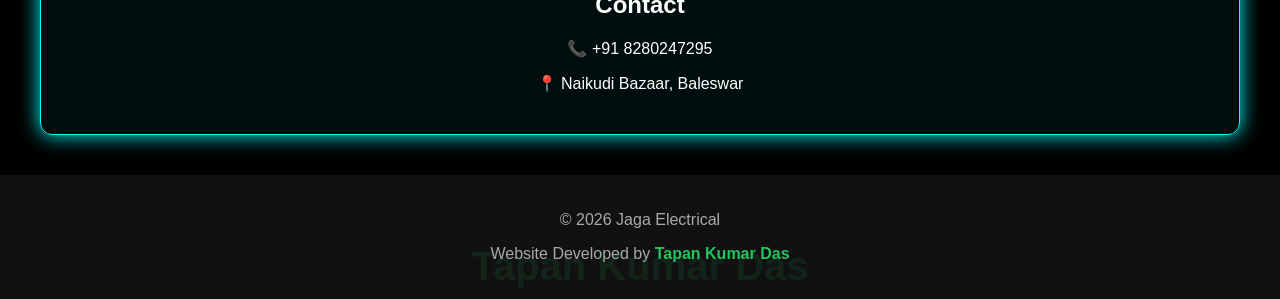
==== commit fd8bb081: "Update index.html" ====
--- a/index.html
+++ b/index.html
@@ -13,7 +13,9 @@
 color:white;
 text-align:center;
 overflow-x:hidden;
-}
+position:relative;
+}
+
 /* Cyber grid background */
 body::before{
 content:"";
@@ -26,25 +28,35 @@
 background-size:40px 40px;
 z-index:-2;
 }
+
 /* Neon title */
 .title{
 font-size:50px;
 color:cyan;
 text-shadow:0 0 10px cyan,0 0 20px cyan,0 0 40px cyan;
 animation:titlePulse 2s infinite alternate;
+margin-top:30px;
 }
 @keyframes titlePulse{
 0%{text-shadow:0 0 10px cyan,0 0 20px cyan,0 0 40px cyan;}
 50%{text-shadow:0 0 20px cyan,0 0 40px cyan,0 0 60px cyan;}
 100%{text-shadow:0 0 15px cyan,0 0 30px cyan,0 0 50px cyan;}
 }
-/* Developer credit above title */
-.developer{
-color:#22c55e; /* Green color for Tapan Kumar Das */
-font-size:20px;
-text-shadow:0 0 10px #22c55e;
-margin-bottom:5px;
-}
+
+/* Neon animated owner name below title */
+.owner{
+font-size:22px;
+color:#22c55e; /* green neon */
+text-shadow:0 0 10px #22c55e,0 0 20px #22c55e,0 0 40px #22c55e;
+animation:ownerPulse 1.8s infinite alternate;
+margin-bottom:10px;
+}
+@keyframes ownerPulse{
+0%{text-shadow:0 0 10px #22c55e,0 0 20px #22c55e;}
+50%{text-shadow:0 0 20px #22c55e,0 0 40px #22c55e,0 0 60px #22c55e;}
+100%{text-shadow:0 0 15px #22c55e,0 0 30px #22c55e,0 0 50px #22c55e;}
+}
+
 /* Cards */
 .card{
 background:rgba(0,255,255,0.05);
@@ -63,7 +75,7 @@
 100%{transform:translateY(0px); box-shadow:0 0 15px cyan;}
 }
 
-/* Button */
+/* Buttons */
 .btn{
 background:#25D366;
 padding:15px 25px;
@@ -79,6 +91,7 @@
 box-shadow:0 0 25px #25D366;
 transform:scale(1.05);
 }
+
 /* Map */
 .map{
 width:90%;
@@ -87,6 +100,7 @@
 border-radius:10px;
 box-shadow:0 0 20px cyan;
 }
+
 /* Floating WhatsApp group */
 .group{
 position:fixed;
@@ -99,6 +113,7 @@
 text-decoration:none;
 box-shadow:0 0 20px #25D366;
 }
+
 /* Particles */
 canvas{
 position:fixed;
@@ -106,11 +121,27 @@
 left:0;
 z-index:-1;
 }
+
 /* Footer */
 footer{
 background:#111;
 padding:20px;
 color:#aaa;
+position:relative;
+}
+
+/* Footer watermark */
+.watermark{
+position:absolute;
+bottom:10px;
+left:50%;
+transform:translateX(-50%);
+font-size:40px;
+color:rgba(34,197,94,0.1); /* transparent green */
+font-weight:bold;
+pointer-events:none;
+user-select:none;
+z-index:0;
 }
 </style>
 </head>
@@ -119,12 +150,12 @@
 
 <canvas id="particles"></canvas>
 
-<!-- Developer Credit Above Title -->
-<div class="developer">Website Developed by Tapan Kumar Das</div>
-
+<!-- Title & Animated Owner Name -->
 <h1 class="title">⚡ Jaga Electrical ⚡</h1>
+<div class="owner">Tapan Kumar Das</div>
 <p>Naikudi Bazaar, Baleswar, Odisha</p>
 
+<!-- Cards -->
 <div class="card">
 <h2>About Our Shop</h2>
 <p>All types of electrical items available here with best quality service.</p>
@@ -167,6 +198,7 @@
 <footer>
 <p>© 2026 Jaga Electrical</p>
 <p>Website Developed by <b style="color:#22c55e;">Tapan Kumar Das</b></p>
+<div class="watermark">Tapan Kumar Das</div>
 </footer>
 
 <a class="group"
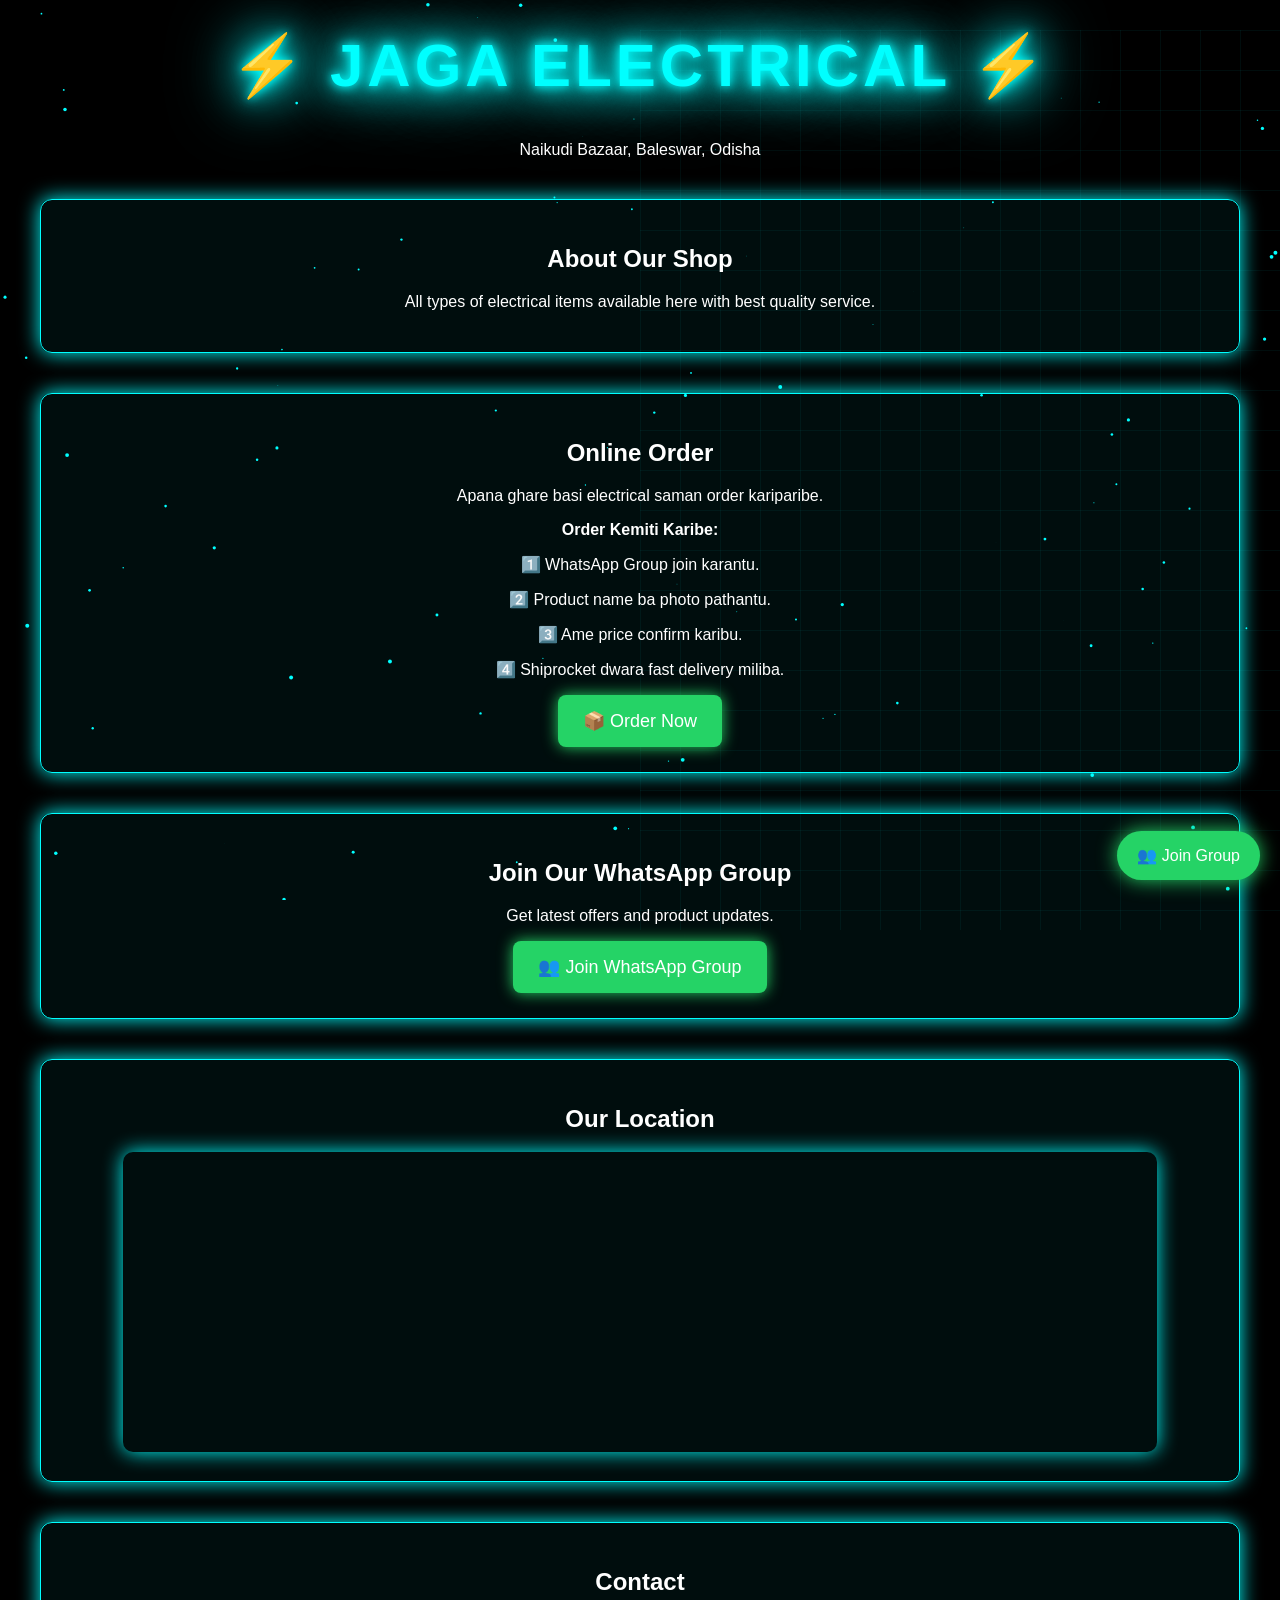
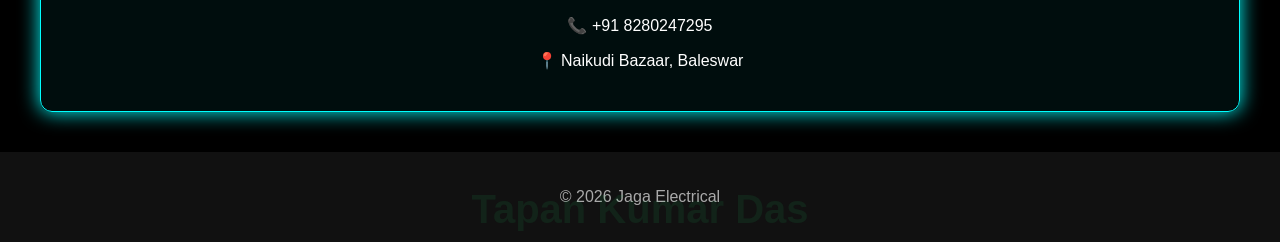
==== commit 25dcd500: "Refactor HTML structure and styling for clarity" ====
--- a/index.html
+++ b/index.html
@@ -3,7 +3,7 @@
 <head>
 <meta charset="UTF-8">
 <meta name="viewport" content="width=device-width, initial-scale=1.0">
-<title>Jaga Electrical | Tapan Kumar Das</title>
+<title>Jaga Electrical</title>
 
 <style>
 body{
@@ -23,38 +23,32 @@
 width:100%;
 height:100%;
 background:
-linear-gradient(rgba(0,255,255,0.1) 1px, transparent 1px),
-linear-gradient(90deg, rgba(0,255,255,0.1) 1px, transparent 1px);
+linear-gradient(rgba(0,255,255,0.05) 1px, transparent 1px),
+linear-gradient(90deg, rgba(0,255,255,0.05) 1px, transparent 1px);
 background-size:40px 40px;
 z-index:-2;
 }
 
-/* Neon title */
+/* Neon brand title */
 .title{
-font-size:50px;
-color:cyan;
-text-shadow:0 0 10px cyan,0 0 20px cyan,0 0 40px cyan;
-animation:titlePulse 2s infinite alternate;
+font-size:60px;
+font-weight:bold;
+color:#00ffff;
+text-transform:uppercase;
+letter-spacing:4px;
+text-shadow:
+0 0 10px #00ffff,
+0 0 20px #00ffff,
+0 0 40px #00ffff,
+0 0 60px #0ff,
+0 0 80px #0ff;
+animation:brandPulse 2s infinite alternate;
 margin-top:30px;
 }
-@keyframes titlePulse{
-0%{text-shadow:0 0 10px cyan,0 0 20px cyan,0 0 40px cyan;}
-50%{text-shadow:0 0 20px cyan,0 0 40px cyan,0 0 60px cyan;}
-100%{text-shadow:0 0 15px cyan,0 0 30px cyan,0 0 50px cyan;}
-}
-
-/* Neon animated owner name below title */
-.owner{
-font-size:22px;
-color:#22c55e; /* green neon */
-text-shadow:0 0 10px #22c55e,0 0 20px #22c55e,0 0 40px #22c55e;
-animation:ownerPulse 1.8s infinite alternate;
-margin-bottom:10px;
-}
-@keyframes ownerPulse{
-0%{text-shadow:0 0 10px #22c55e,0 0 20px #22c55e;}
-50%{text-shadow:0 0 20px #22c55e,0 0 40px #22c55e,0 0 60px #22c55e;}
-100%{text-shadow:0 0 15px #22c55e,0 0 30px #22c55e,0 0 50px #22c55e;}
+@keyframes brandPulse{
+0%{text-shadow:0 0 10px #00ffff,0 0 20px #00ffff,0 0 40px #00ffff;}
+50%{text-shadow:0 0 20px #00ffff,0 0 40px #00ffff,0 0 80px #0ff;}
+100%{text-shadow:0 0 15px #00ffff,0 0 30px #00ffff,0 0 60px #0ff;}
 }
 
 /* Cards */
@@ -150,9 +144,8 @@
 
 <canvas id="particles"></canvas>
 
-<!-- Title & Animated Owner Name -->
+<!-- Brand Title -->
 <h1 class="title">⚡ Jaga Electrical ⚡</h1>
-<div class="owner">Tapan Kumar Das</div>
 <p>Naikudi Bazaar, Baleswar, Odisha</p>
 
 <!-- Cards -->
@@ -197,7 +190,6 @@
 
 <footer>
 <p>© 2026 Jaga Electrical</p>
-<p>Website Developed by <b style="color:#22c55e;">Tapan Kumar Das</b></p>
 <div class="watermark">Tapan Kumar Das</div>
 </footer>
 
